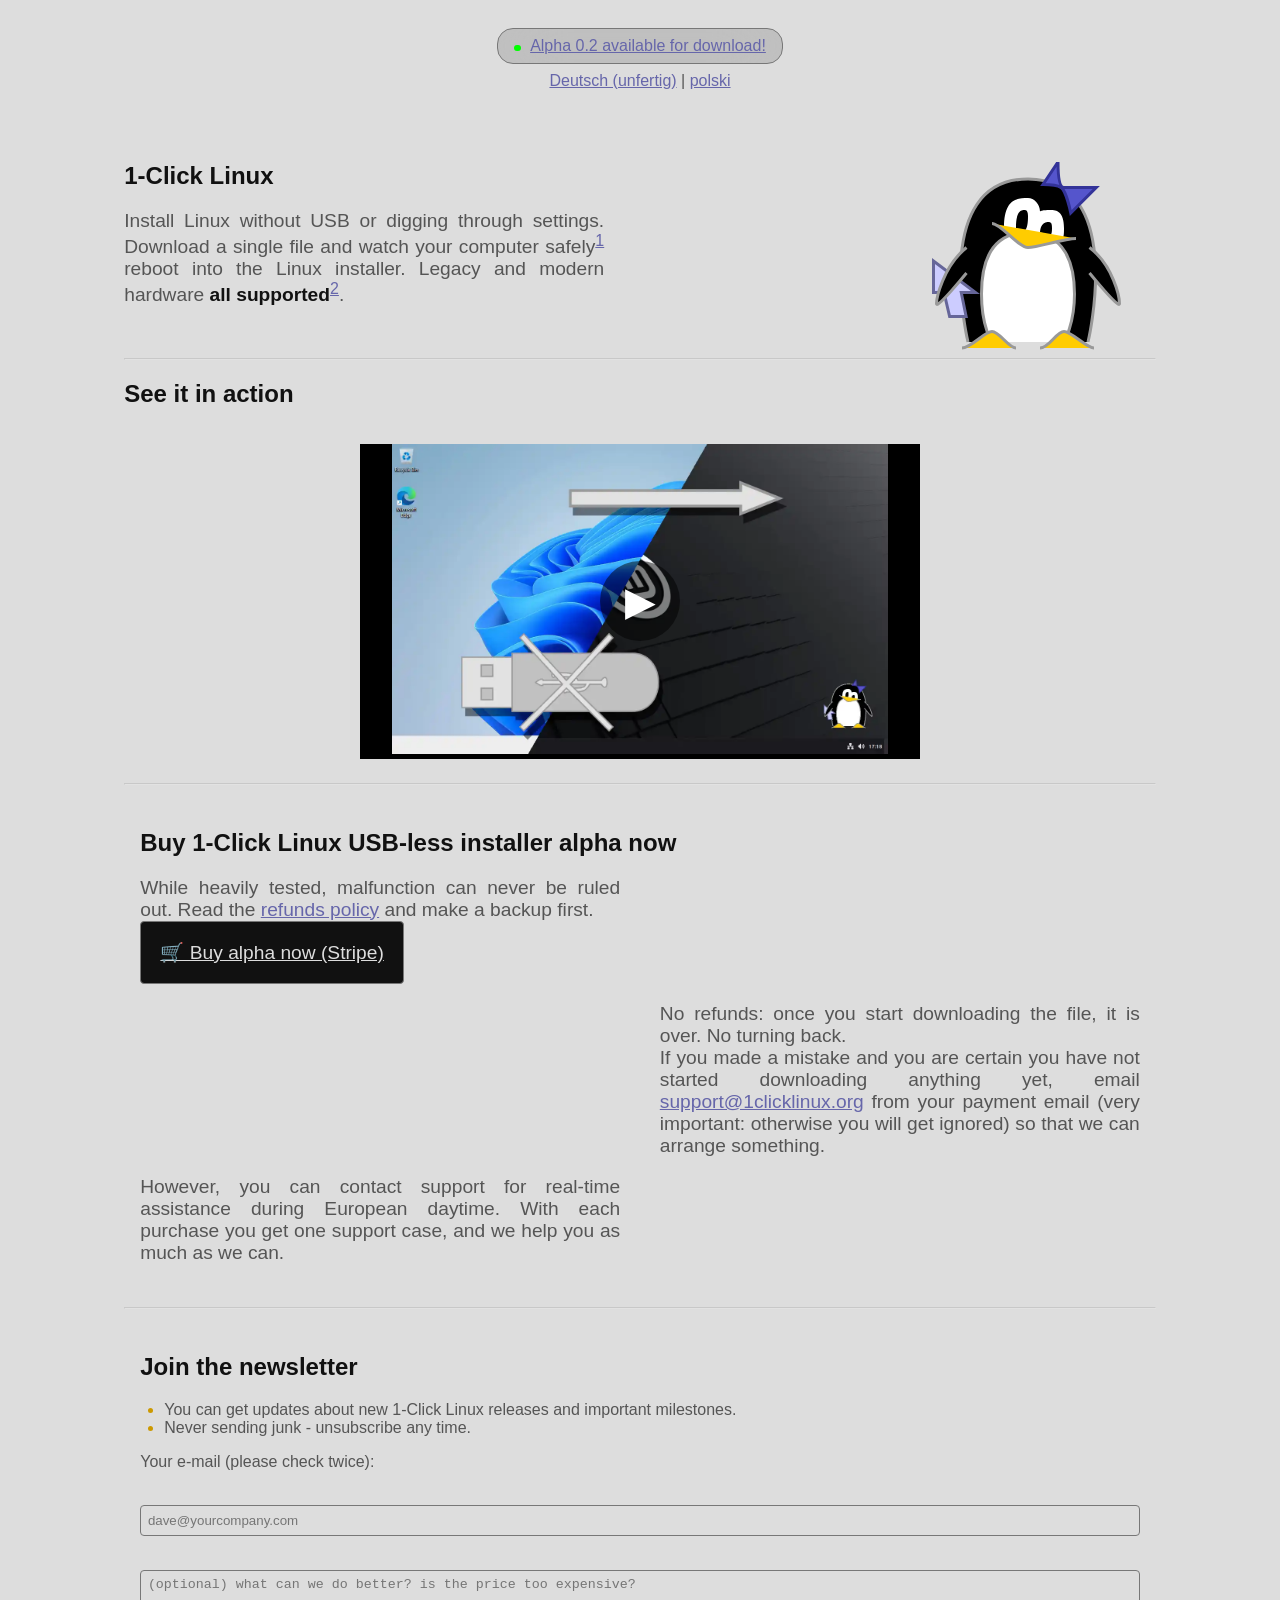
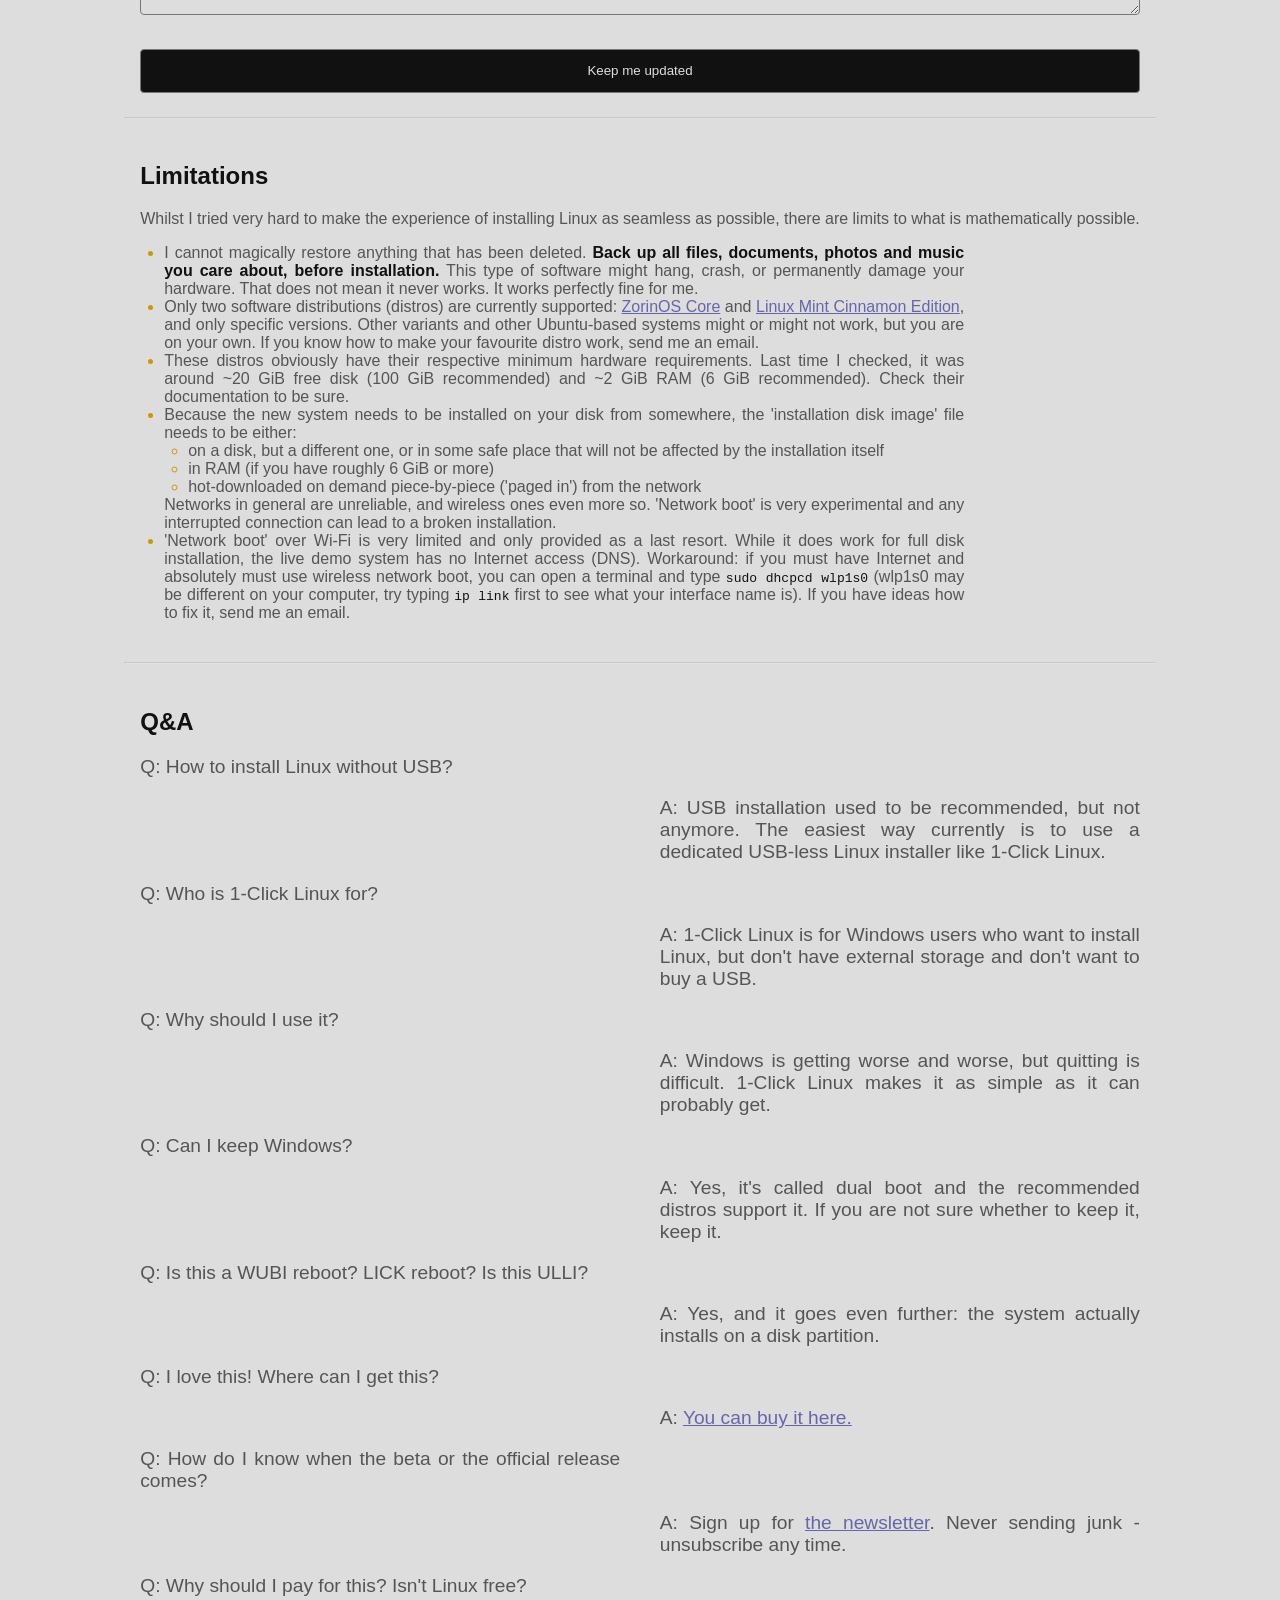
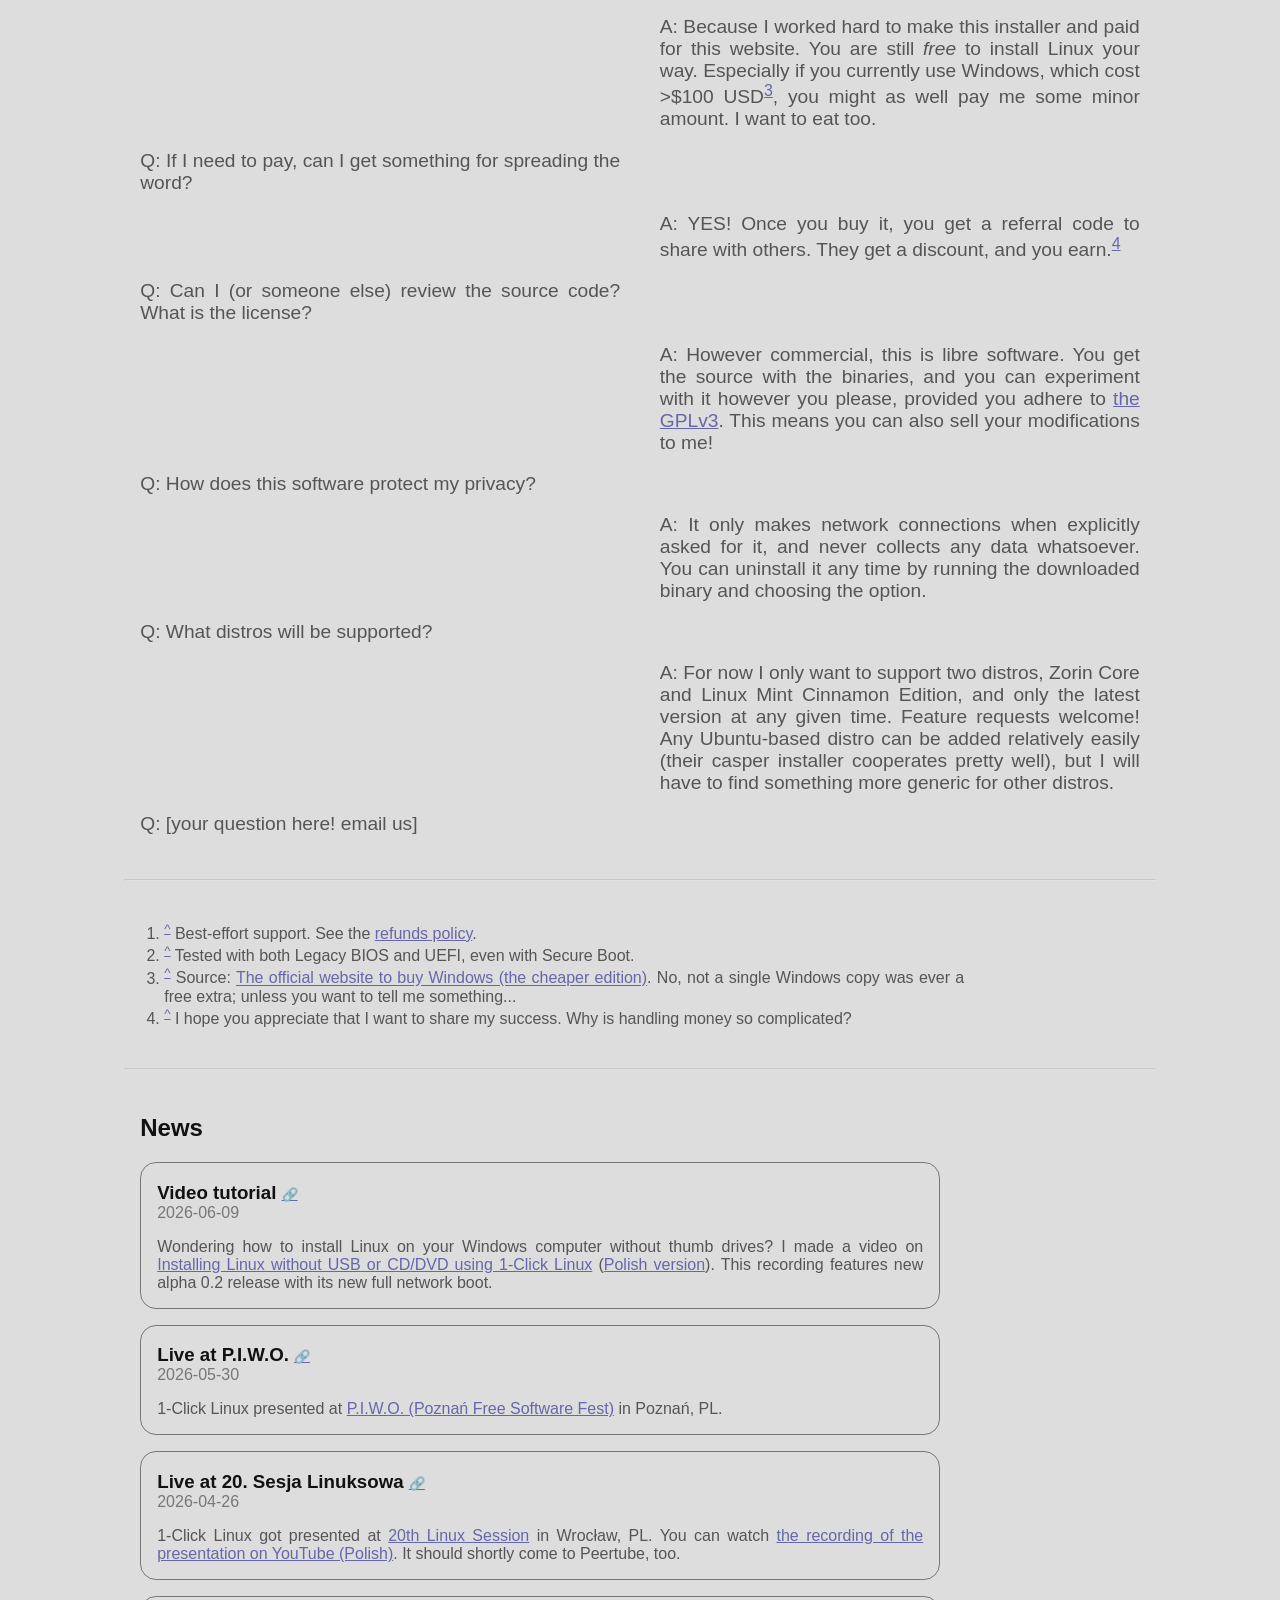
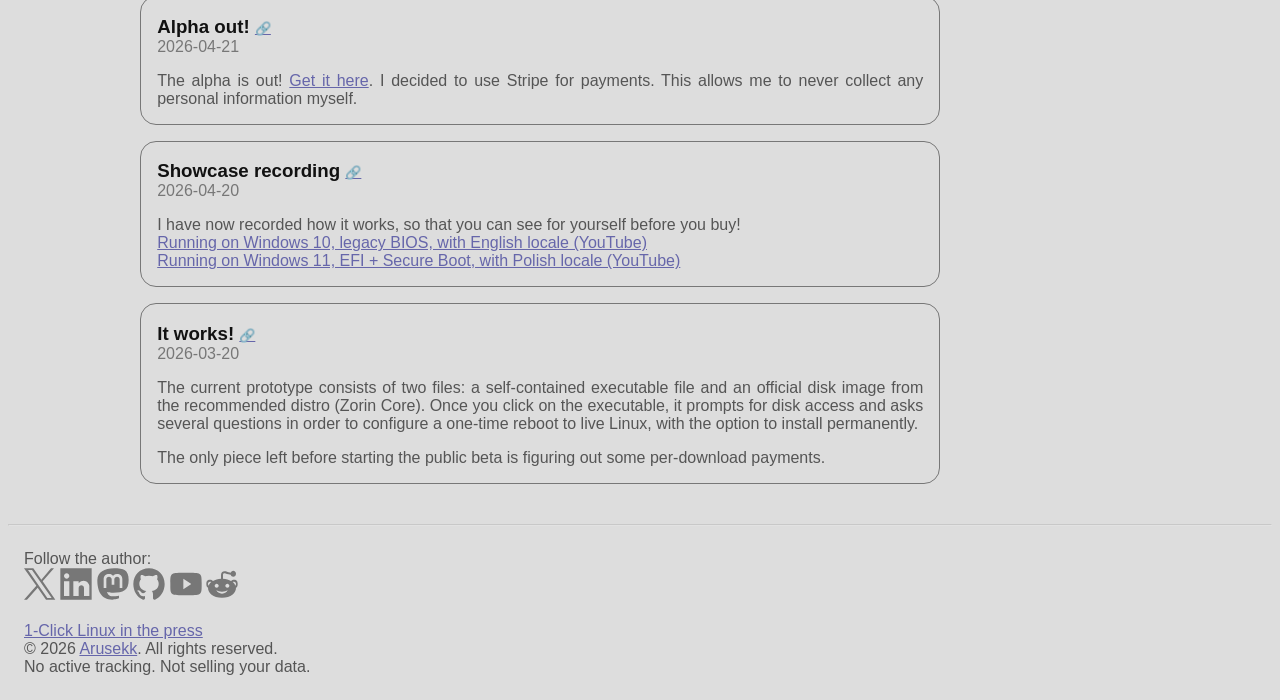
==== index.html @ 0cc65735 "New promo vid" ====
<!DOCTYPE html>
<html lang="en">
<head>
<meta charset="UTF-8">
<link rel="stylesheet" href="style.css">
<link rel="icon" href="favicon.ico">
<link rel="canonical" href="https://www.1clicklinux.org/">
<link rel="alternate" hreflang="en" href="https://www.1clicklinux.org/">
<link rel="alternate" hreflang="pl" href="https://www.1clicklinux.org/pl/">
<link rel="alternate" hreflang="de" href="https://www.1clicklinux.org/de/">
<title>1-Click Linux - install Linux without USB</title>
<meta name="viewport" content="width=device-width, initial-scale=1">
<meta name="robots" content="index, follow">
<meta name="author" content="Arusekk">
<meta name="description" content="The easiest USB-less Linux installer for Windows users. Install Linux without USB or mashing F2: download a single file, no firmware settings. See for yourself!">
</head>
<body>

<header>
<p><a href="de">Deutsch (unfertig)</a> | <a href="pl">polski</a></p>

<a href="#buy">Alpha 0.2 available for download!</a>
</header>

<main>
<section>
<picture>
  <source srcset="img/1clinux.svg" type="image/svg+xml" />
  <img src="img/1clinux.gif" alt="Penguin holding mouse cursor">
</picture>
<h1>1-Click Linux</h1>

<p>
Install Linux without USB or digging through settings.
Download a single file and watch your computer safely<sup><a href="#fn-1" name="ref-1">1</a></sup> reboot into the Linux installer.
Legacy and modern hardware <strong>all supported</strong><sup><a href="#fn-2" name="ref-2">2</a></sup>.
</section>

<hr>
<a name="tutorial" id="tutorial"></a>
<a name="demo" id="demo"></a>
<h2>See it in action</h2>
<section class="vid">
<details>
  <summary title="Play video: Install Linux Mint without USB (easiest!)">
    <picture>
      <source srcset="img/tut.webp" type="image/webp" />
      <img src="img/tut.gif" title="Install Linux Mint without USB (easiest!)" alt="Install Linux Mint without USB (easiest!)">
    </picture>
  </summary>
  <iframe width="560" height="315" src="https://www.youtube.com/embed/Cx_zQh4VGwU?autoplay=1" title="Install Linux Mint without USB (easiest!)" frameborder="0" allow="accelerometer; autoplay; clipboard-write; encrypted-media; gyroscope; picture-in-picture; web-share" autoplay referrerpolicy="strict-origin-when-cross-origin" allowfullscreen loading="lazy"></iframe>
</details>
</section>

<hr>
<section>
<a name="buy" id="buy"></a>
<h2>Buy 1-Click Linux USB-less installer alpha now</h2>
<p>
While heavily tested, malfunction can never be ruled out.
Read the <a href="#no-refunds">refunds policy</a> and make a backup first.
<br>
<a href="https://buy.stripe.com/bJedR89qg79GdzW1Icbsc05">🛒 Buy alpha now (Stripe)</a>

<p><a name="no-refunds" id="no-refunds"></a>
No refunds: once you start downloading the file, it is over. No turning back.
<br>
If you made a mistake and you are certain you have not started downloading anything yet,
email <a href="mailto:support@1clicklinux.org">support@1clicklinux.org</a> from your payment email
(very important: otherwise you will get ignored) so that we can arrange something.

<p>
However, you can contact support for real-time assistance during European daytime.
With each purchase you get one support case, and we help you as much as we can.
</section>

<hr>
<section>
<a name="newsletter" id="newsletter"></a>
<h2>Join the newsletter</h2>
<ul>
<li>
You can get updates about new 1-Click Linux releases and important milestones.
<li>
Never sending junk - unsubscribe any time.
</ul>

<form method="POST" action="https://prod.1clicklinux.org/signup">
<label for="email">Your e-mail (please check twice):</label><br>
<input type="email" name="email" id="email" placeholder="dave@yourcompany.com" required><br>
<textarea name="comment" placeholder="(optional) what can we do better? is the price too expensive?"></textarea><br>
<input type="submit" value="Keep me updated">
</form>
</section>

<hr>
<section>
<a name="limitations" id="limitations"></a>
<h2>Limitations</h2>

Whilst I tried very hard to make the experience of installing Linux as seamless as possible,
there are limits to what is mathematically possible.

<ul>
<li>
I cannot magically restore anything that has been deleted.
<strong>Back up all files, documents, photos and music you care about,
before installation.</strong>
This type of software might hang, crash, or permanently damage your hardware.
That does not mean it never works.
It works perfectly fine for me.
<li>
Only two software distributions (distros) are currently supported:
<a href="https://zorin.com/os/">ZorinOS Core</a>
and
<a href="https://linuxmint.com">Linux Mint Cinnamon Edition</a>,
and only specific versions.
Other variants and other Ubuntu-based systems might or might not work,
but you are on your own.
If you know how to make your favourite distro work, send me an email.
<li>
These distros obviously have their respective minimum hardware requirements.
Last time I checked, it was around ~20 GiB free disk (100 GiB recommended) and ~2 GiB RAM (6 GiB recommended).
Check their documentation to be sure.
<li>
Because the new system needs to be installed on your disk from somewhere,
the 'installation disk image' file needs to be either:
<ul>
<li>on a disk, but a different one, or in some safe place that will not be affected by the installation itself
<li>in RAM (if you have roughly 6 GiB or more)
<li>hot-downloaded on demand piece-by-piece ('paged in') from the network
</ul>
Networks in general are unreliable, and wireless ones even more so.
'Network boot' is very experimental and any interrupted connection can lead to a broken installation.
<li>
'Network boot' over Wi-Fi is very limited and only provided as a last resort.
While it does work for full disk installation, the live demo system has no Internet access (DNS).
Workaround: if you must have Internet and absolutely must use wireless network boot,
you can open a terminal and type <code>sudo dhcpcd wlp1s0</code>
(wlp1s0 may be different on your computer,
try typing <code>ip link</code> first to see what your interface name is).
If you have ideas how to fix it, send me an email.
</ul>
</section>

<hr>
<section>
<a name="q-a" id="q-a"></a>
<h2>Q&amp;A</h2>
<p>Q: How to install Linux without USB?
<p>A: USB installation used to be recommended, but not anymore.
The easiest way currently is to use a dedicated USB-less Linux installer like 1-Click Linux.

<p>Q: Who is 1-Click Linux for?
<p>A: 1-Click Linux is for Windows users who want to install Linux,
but don't have external storage and don't want to buy a USB.

<p>Q: Why should I use it?
<p>A: Windows is getting worse and worse, but quitting is difficult.
1-Click Linux makes it as simple as it can probably get.

<p>Q: Can I keep Windows?
<p>A: Yes, it's called dual boot and the recommended distros support it.
If you are not sure whether to keep it, keep it.

<p>Q: Is this a WUBI reboot? LICK reboot? Is this ULLI?
<p>A: Yes, and it goes even further: the system actually installs on a disk partition.

<p>Q: I love this! Where can I get this?
<p>A: <a href="#buy">You can buy it here.</a>

<p>Q: How do I know when the beta or the official release comes?
<p>A: Sign up for <a href="#newsletter">the newsletter</a>. Never sending junk - unsubscribe any time.

<p>Q: Why should I pay for this? Isn't Linux free?
<p>A: Because I worked hard to make this installer and paid for this website.
You are still <i>free</i> to install Linux your way.
Especially if you currently use Windows, which cost &gt;$100 USD<sup><a href="#fn-3" name="ref-3" id="ref-3">3</a></sup>,
you might as well pay me some minor amount.
I want to eat too.

<p>Q: If I need to pay, can I get something for spreading the word?
<p>A: YES! Once you buy it, you get a referral code to share with others. They get a discount, and you earn.<sup><a href="#fn-4" name="ref-4" id="ref-4">4</a></sup>

<p>Q: Can I (or someone else) review the source code? What is the license?
<p>A: However commercial, this is libre software.
You get the source with the binaries,
and you can experiment with it however you please,
provided you adhere to <a href="https://www.gnu.org/licenses/gpl-3.0.en.html">the GPLv3</a>.
This means you can also sell your modifications to me!

<p>Q: How does this software protect my privacy?
<p>A: It only makes network connections when explicitly asked for it, and never collects any data whatsoever.
You can uninstall it any time by running the downloaded binary and choosing the option.

<p>Q: What distros will be supported?
<p>A: For now I only want to support two distros, Zorin Core and Linux Mint Cinnamon Edition,
and only the latest version at any given time.
Feature requests welcome!

Any Ubuntu-based distro can be added relatively easily
(their casper installer cooperates pretty well),
but I will have to find something more generic for other distros.

<p>Q: [your question here! email us]
</section>

<hr>
<section>
<ol>
<li><sup><a name="fn-1" id="fn-1" href="#ref-1">^</a></sup>
Best-effort support. See the <a href="#no-refunds">refunds policy</a>.
<li><sup><a name="fn-2" id="fn-2" href="#ref-2">^</a></sup>
Tested with both Legacy BIOS and UEFI, even with Secure Boot.
<li><sup><a name="fn-3" id="fn-3" href="#ref-3">^</a></sup>
Source: <a href="https://www.microsoft.com/d/windows-11-home/dg7gmgf0krt0">The official website to buy Windows (the cheaper edition)</a>.
No, not a single Windows copy was ever a free extra; unless you want to tell me something...
<li><sup><a name="fn-4" id="fn-4" href="#ref-4">^</a></sup>
I hope you appreciate that I want to share my success.
Why is handling money so complicated?
</ol>
</section>

<hr>
<section>
<a name="news" id="news"></a>
<h2>News</h2>
<article id="2026-06-09-video-tutorial">
<h3>Video tutorial <a href="#2026-06-09-video-tutorial">🔗</a></h3>
<date>2026-06-09</date>

<p>Wondering how to install Linux on your Windows computer without thumb drives? I made a video on
<a href="https://youtu.be/L49P9DwIpH0">Installing Linux without USB or CD/DVD using 1-Click Linux</a>
(<a href="https://youtu.be/UFAoI9u6lB0">Polish version</a>).

This recording features new alpha 0.2 release with its new full network boot.
</article>

<article id="2026-05-30-live-at-piwo">
<h3>Live at P.I.W.O. <a href="#2026-05-30-live-at-piwo">🔗</a></h3>
<date>2026-05-30</date>

<p>1-Click Linux presented at <a href="https://piwo.sh">P.I.W.O. (Poznań Free Software Fest)</a> in Poznań, PL.
</article>

<article id="2026-04-26-live-at-20-sesja-linuksowa">
<h3>Live at 20. Sesja Linuksowa <a href="#2026-04-26-live-at-20-sesja-linuksowa">🔗</a></h3>
<date>2026-04-26</date>

<p>1-Click Linux got presented at <a href="https://20.sesja.linuksowa.pl">20th Linux Session</a> in Wrocław, PL.
You can watch <a href="https://www.youtube.com/live/lDaakEt-oF4?t=29630">the recording of the presentation on YouTube (Polish)</a>.
It should shortly come to Peertube, too.
</article>

<article id="2026-04-21-alpha-out">
<h3>Alpha out! <a href="#2026-04-21-alpha-out">🔗</a></h3>
<date>2026-04-21</date>

<p>The alpha is out! <a href="#buy">Get it here</a>. I decided to use Stripe for payments. This allows me to never collect any personal information myself.
</article>

<article id="2026-04-20-showcase-recording">
<h3>Showcase recording <a href="#2026-04-20-showcase-recording">🔗</a></h3>
<date>2026-04-20</date>

<p>
I have now recorded how it works, so that you can see for yourself before you buy!<br>
<a href="https://youtu.be/A5rL5qumn8M">Running on Windows 10, legacy BIOS, with English locale (YouTube)</a><br>
<a href="https://youtu.be/0BjQY4gDTzU">Running on Windows 11, EFI + Secure Boot, with Polish locale (YouTube)</a>
</article>

<article id="2026-03-20-it-works">
<h3>It works! <a href="#2026-03-20-it-works">🔗</a></h3>
<date>2026-03-20</date>

<p>The current prototype consists of two files:
a self-contained executable file and an official disk image from the recommended distro (Zorin Core).
Once you click on the executable, it prompts for disk access and asks several questions
in order to configure a one-time reboot to live Linux, with the option to install permanently.

<p>The only piece left before starting the public beta is figuring out some per-download payments.
</article>
</section>

</main>

<hr>
<footer>
Follow the author:
<nav aria-label="Social media links">
  <a href="https://x.com/arusekk_pl" rel="me noopener"><img src="img/social.svg" alt="Twitter / X" title="Twitter / X"></a>
  <a href="https://linkedin.com/in/arusekk" rel="me noopener"><img src="img/social.svg" alt="LinkedIn" title="LinkedIn"></a>
  <a href="https://infosec.exchange/@Arusekk" rel="me noopener"><img src="img/social.svg" alt="Mastodon" title="Mastodon"></a>
  <a href="https://github.com/Arusekk" rel="me noopener"><img src="img/social.svg" alt="GitHub" title="GitHub"></a>
  <a href="https://youtube.com/@arusekk" rel="me noopener"><img src="img/social.svg" alt="YouTube" title="YouTube"></a>
  <a href="https://reddit.com/user/arusekk_pl" rel="me noopener"><img src="img/social.svg" alt="Reddit" title="Reddit"></a>
</nav>
<br>

<a href="press/">1-Click Linux in the press</a>
<br>

© 2026 <a href="https://blog.arusekk.pl">Arusekk</a>. All rights reserved.
<br>

No active tracking.
Not selling your data.
</footer>

</body>
</html>
---- style.css ----
* { box-sizing: border-box; }
:root {
	font-family: sans-serif;
	--bg: #ddd;
	--fg: #111;
	background: var(--bg);
	color: #555;
}
body {
	display: flex;
	flex-direction: column;
	place-items: center;
	justify-content: space-evenly;
}
h1, h2, h3, em, strong, code {
	color: var(--fg);
	font-style: normal;
}
picture:first-of-type {
	float: right;
	margin: 0 2rem;
}
a {
	color: #66a;
}
a:hover {
	text-decoration: none;
}
div {
	display: flex;
	gap: 1rem;
	justify-content: space-evenly;
	place-items: center;
}
div div {
	display: block;
}
div ul {
	border: 1px solid #777;
	border-radius: 1rem;
	padding: 1rem 3rem;
}
div p {
	margin: 1em;
}
li {
	max-width: 50rem;
	margin-left: -1rem;
	margin-right: 1rem;
	text-align: justify;
}
ul:first-of-type li::marker {
	color: #c90;
}
ul:nth-of-type(2) li::marker {
	color: #c90;
}
p {
	text-align: justify;
}

hr {
	width: 100%;
	opacity: .3;
	clear: both;
}
footer, section:not(:first-of-type) {
	padding: 1rem;
	width: 100%;
}
section.vid {
	display: flex;
	gap: 1rem;
	justify-content: space-evenly;
	place-items: center;
	padding: 1rem 0;
	max-width: 100vw;
}
	section.vid img {
		max-width: 100%;
		max-height: 315px;
	}
	section.vid details {
		max-width: 560px;
		background: black;
	}
	section.vid details iframe {
			max-width: 100vw;
		}
	section.vid details[open] summary {
		display: none;
	}
	section.vid summary {
		max-width: 560px;
		height: 315px;
		display: grid;
		place-items: center;
	}
	section.vid summary::before, section.vid summary * {
			grid-area: 1/1;
		}
	section.vid summary::before {
			content: "▶";
			color: white;
			width: 2em;
			height: 2em;
			line-height: 2em;
			text-align: center;
			background: rgba(0,0,0,.5);
			border-radius: 50%;
			font-size: 2.5rem;
			z-index: 20;
			display: block;
		}
section>p {
	font-size: 1.2em;
	max-width: 30rem;
}
section>p:nth-of-type(2n) {
	margin-left: auto;
}
strong, em {
	color: var(--fg);
}
div p {
	text-align: center;
}
form {
	display: flex;
	flex-direction: column;
	gap: .5rem;
}
input, textarea, button, fieldset, a[href^="https://buy."] {
	border: 1px solid #777;
	background: var(--bg);
	color: var(--fg);
	padding: 0.5em;
	border-radius: 0.25rem;
}
button:first-of-type, input[type="submit"], a[href^="https://buy."] {
	display: inline-block;
	background: var(--fg);
	color: var(--bg);
	padding: 1em;
}
input[id^="star"] {
	color: gold;
	opacity: 0;
}
	input[id^="star"]+label {
		color: gold;
		font-size: 0;
	}
	input[id^="star"]+label::before {
			content: "\2605";
			font-size: 2rem;
		}
	input[id^="start"]:checked + * ~ * {
		color: #777;
	}
article {
	border: 1px solid #777;
	border-radius: 1rem;
	margin: 1em 0;
	padding: 0 1em;
	max-width: 50rem;
}
	article h3 {
		margin-bottom: 0;
	}
	article date {
		display: block;
		color: #777;
	}
	article a[href^="#20"] {
		font-size: .7em;
	}
header {
	display: flex;
	flex-direction: column;
	align-items: center;
}
header>:first-child {
	margin-top: 4rem;
}
header>a {
	border-radius: 1rem;
	backdrop-filter: blur(2em);
	background: rgba(127,127,127,.3);
	padding: 0.5em 1em 0.5em 2em;
	position: sticky;
	bottom: calc(100vh - 4rem);
	border: 1px solid #777;
}
	header>a::before {
		border-radius: 50%;
		width: .4em;
		height: .4em;
		background: lime;
		position: absolute;
		left: 1em;
		top: 1em;
		display: block;
		content: " ";
	}
img[src$="social.svg"] {
	max-height: 2em;
	min-width: 2em;
	object-fit: cover;
}
	img[alt^="Twitter"] {
		object-position: 0 0;
	}
	img[alt^="LinkedIn"] {
		object-position: 0 20%;
	}
	img[alt^="Mastodon"] {
		object-position: 0 40%;
	}
	img[alt^="GitHub"] {
		object-position: 0 60%;
	}
	img[alt^="YouTube"] {
		object-position: 0 80%;
	}
	img[alt^="Reddit"] {
		object-position: 0 100%;
	}
@media(prefers-color-scheme: dark) {
	:root {
		--bg: #111;
		--fg: #eee;
		color: #ccc;
	}
}
@media(max-width: 35rem) {
	picture:first-of-type {
		float: none;
		display: block;
		text-align: center;
	}
}
@media(max-width: 50rem) {
	div {
		flex-direction: column;
	}
}
@media(max-width: 80rem) {
	section.vid {
		flex-direction: column;
	}
}
/* compat */
form>* {
	display: block;
	width: 100%;
}
sup {
	display: inline-block;
	position: relative;
	top: 0;
}
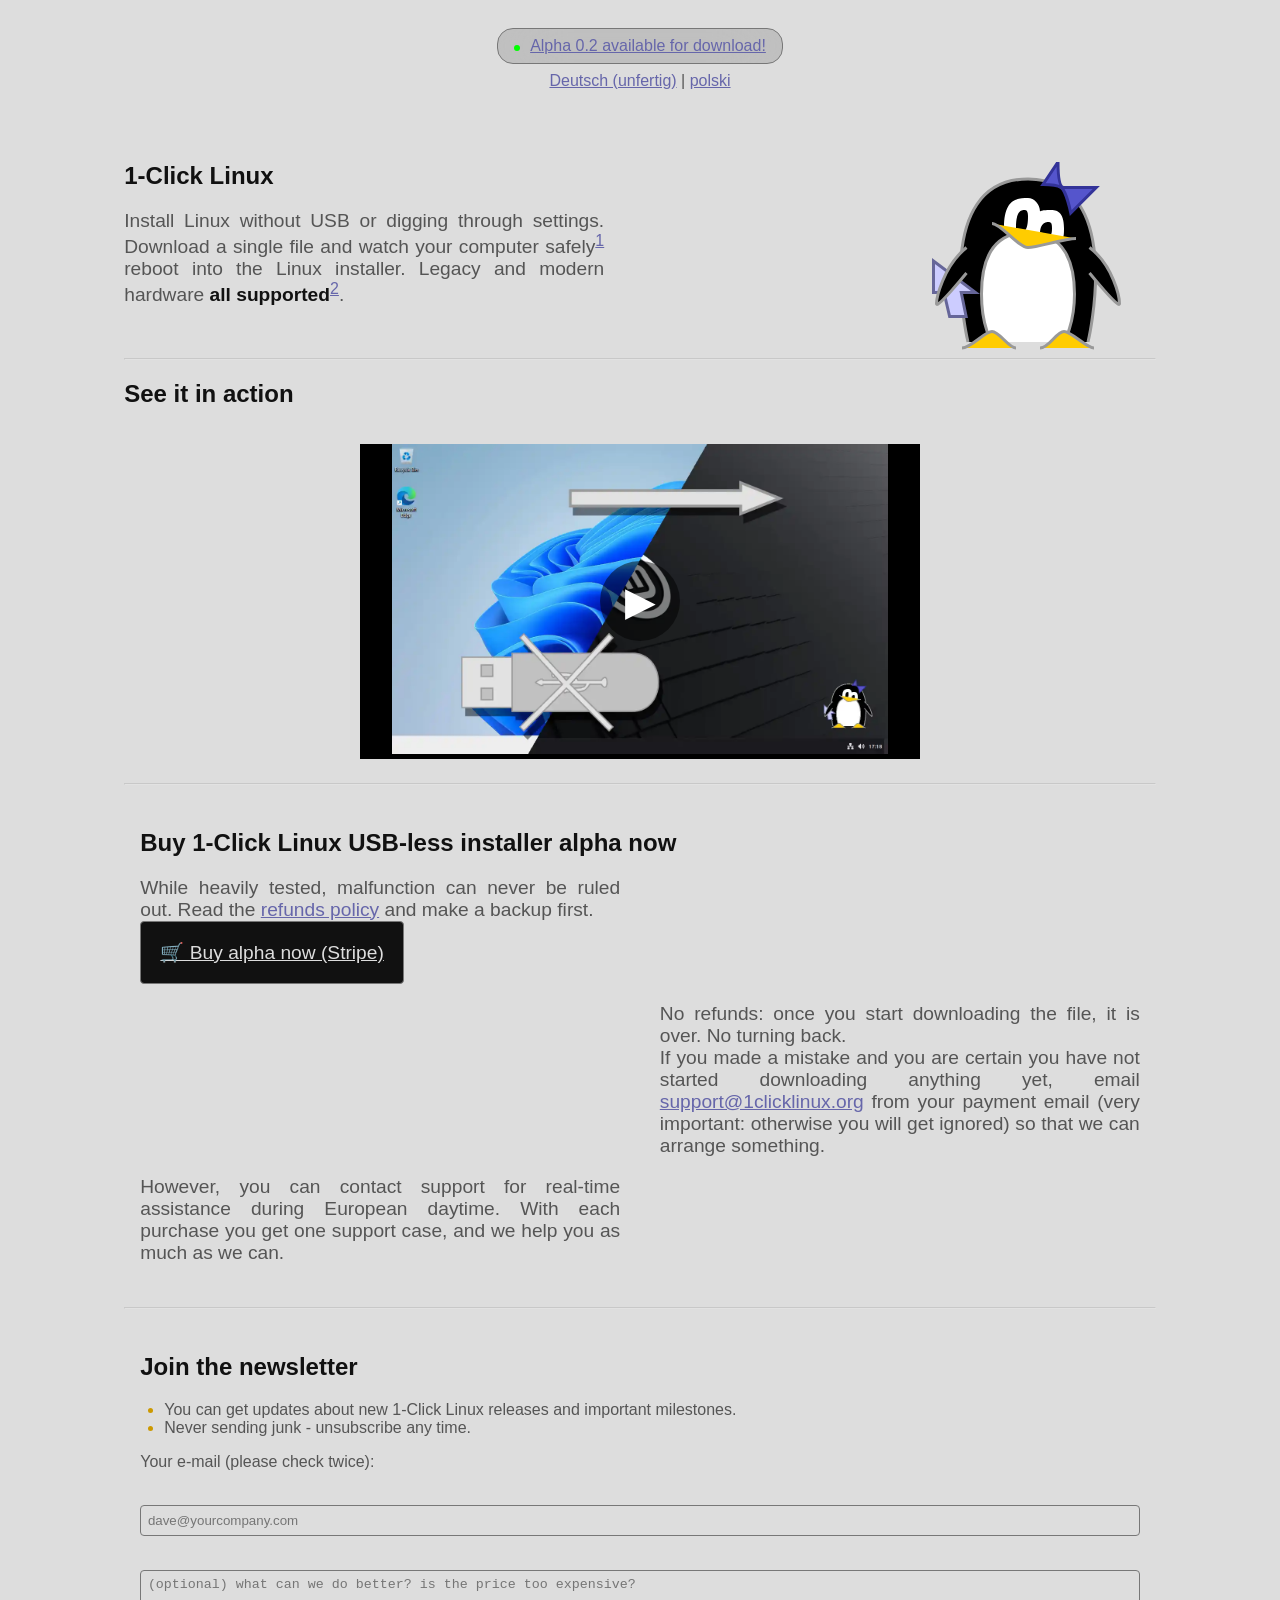
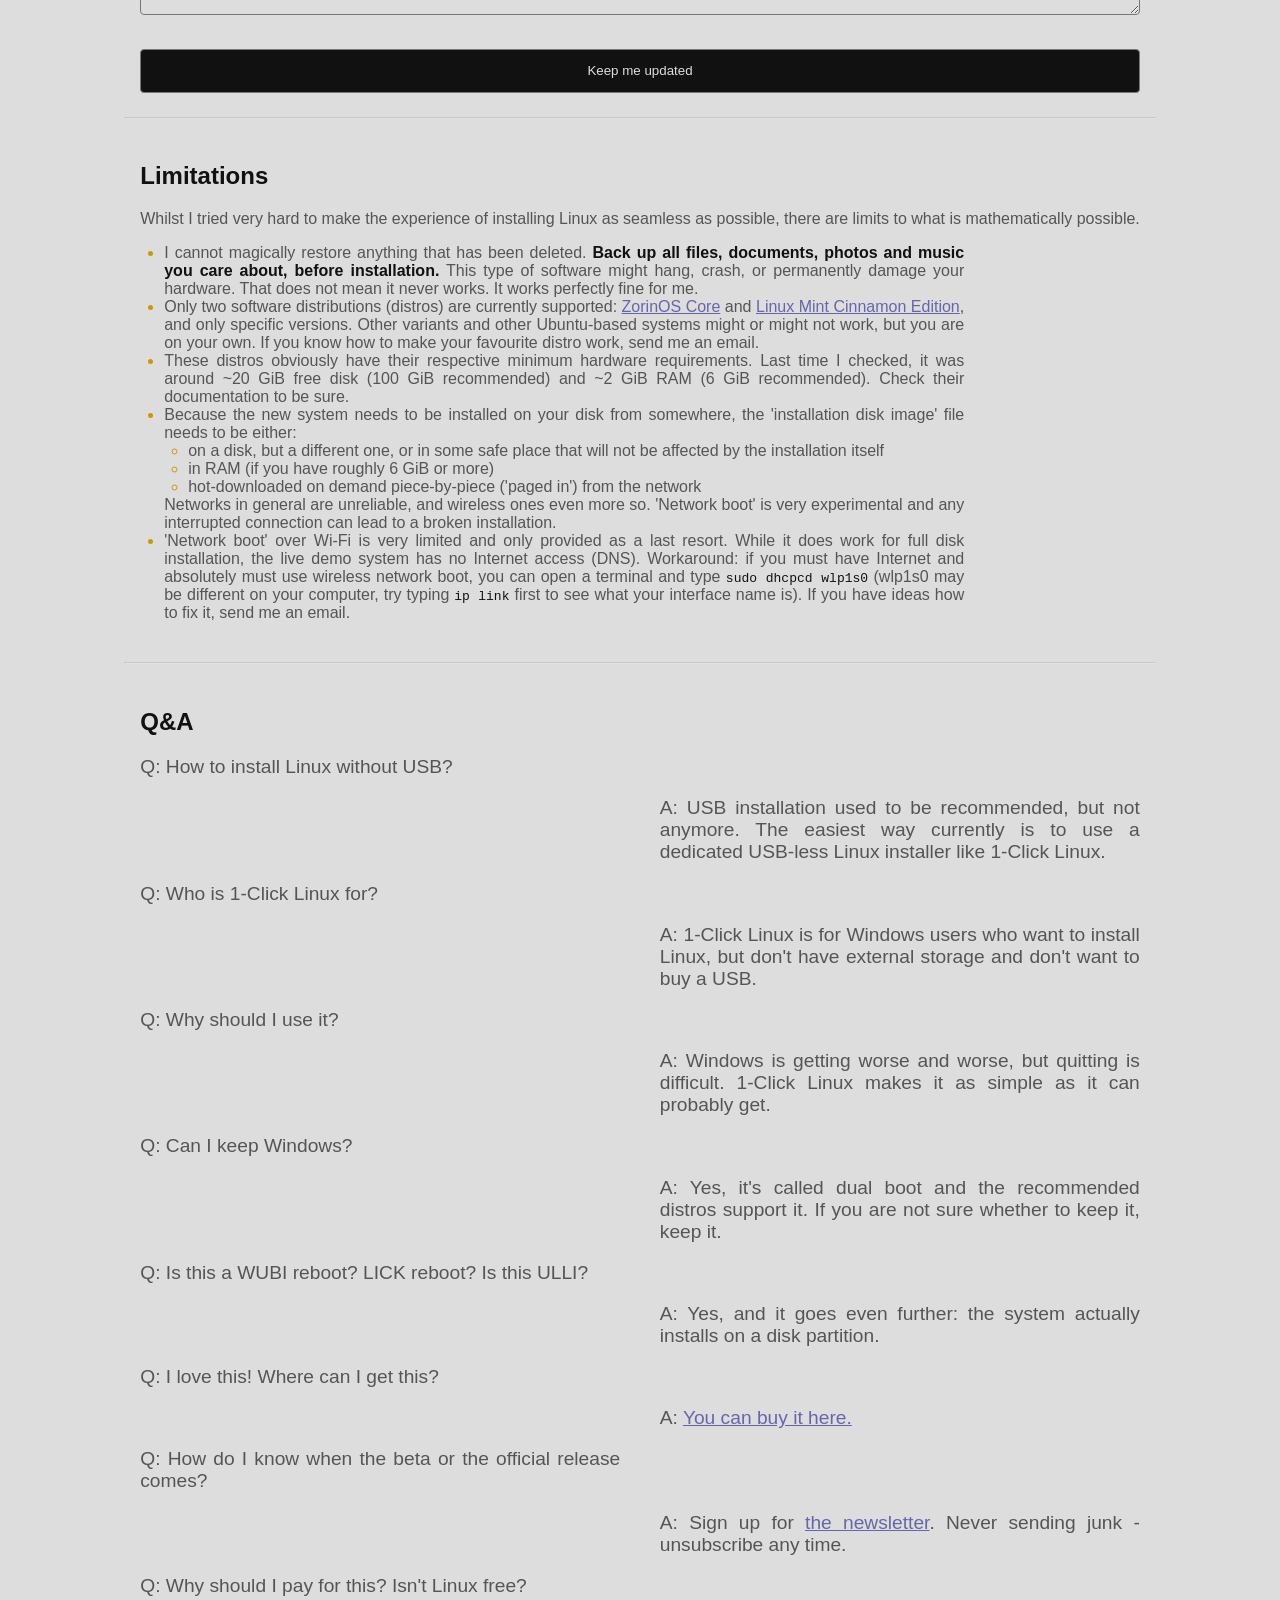
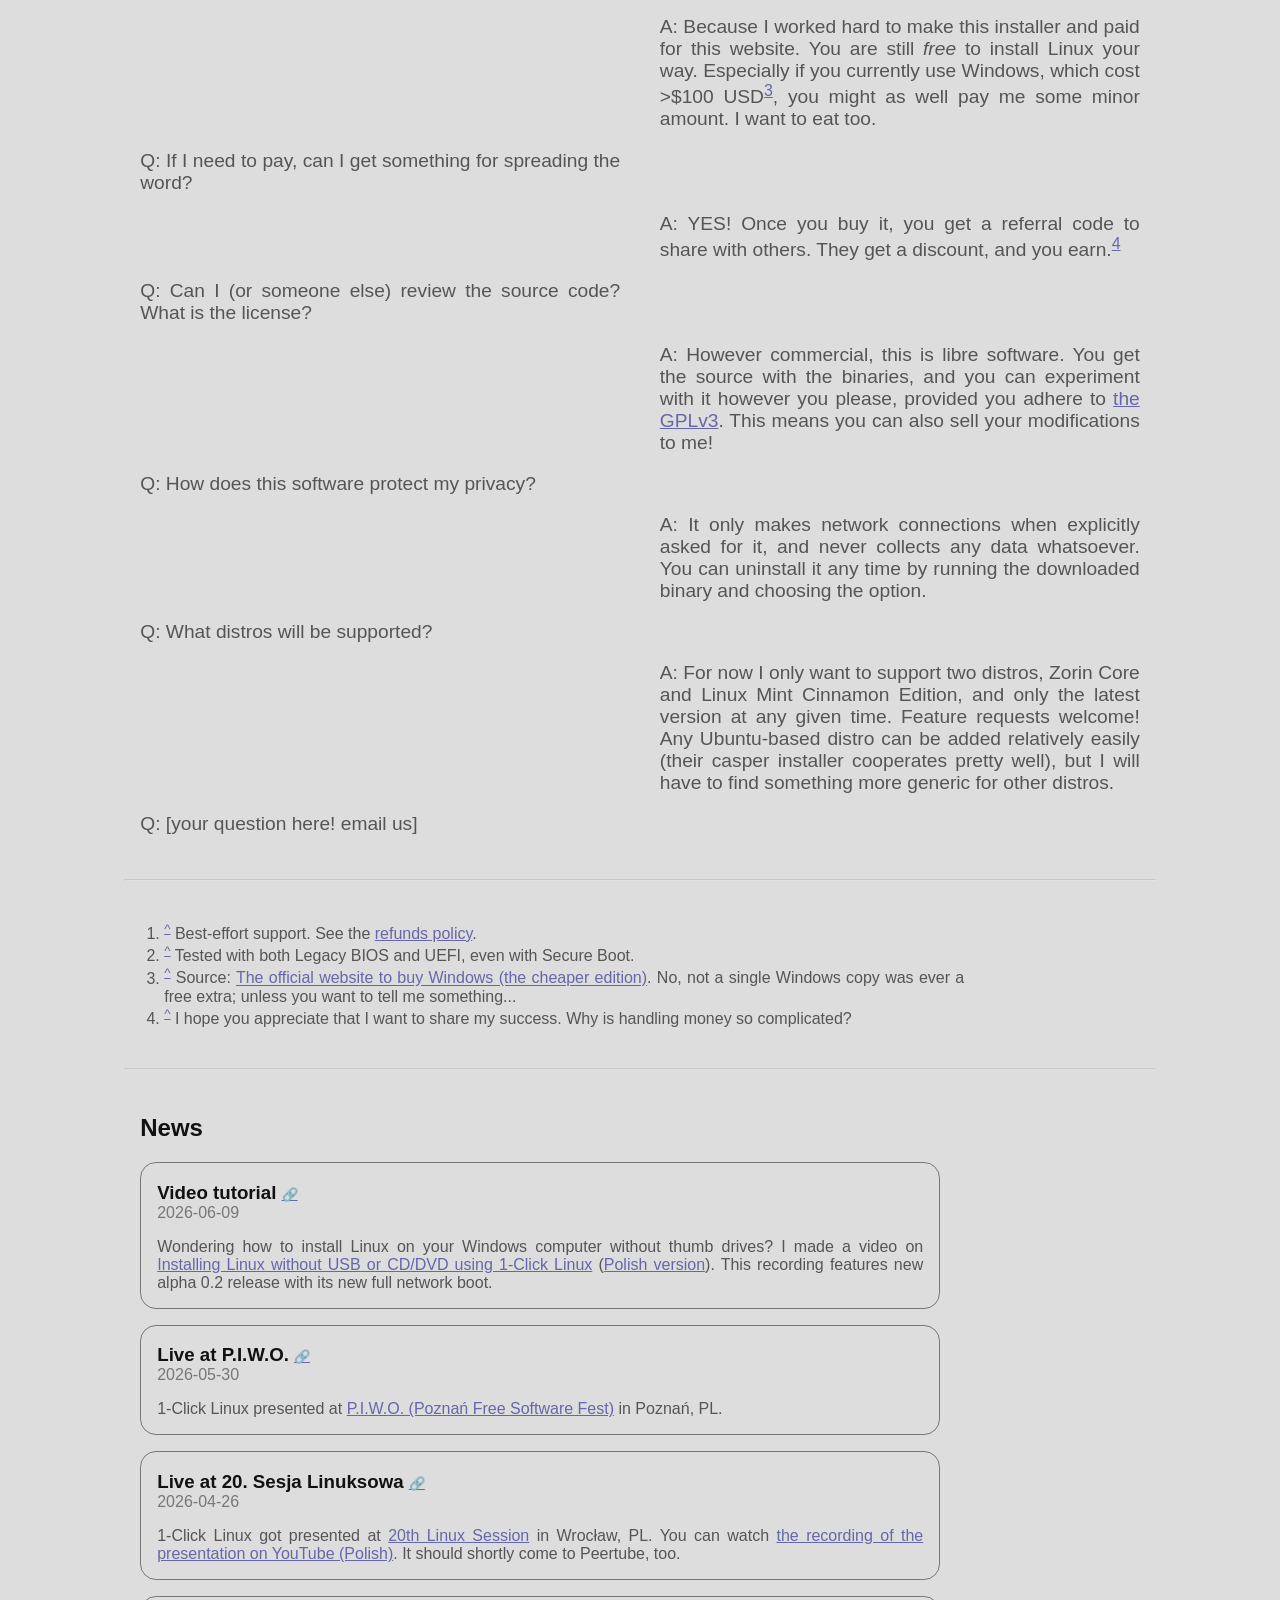
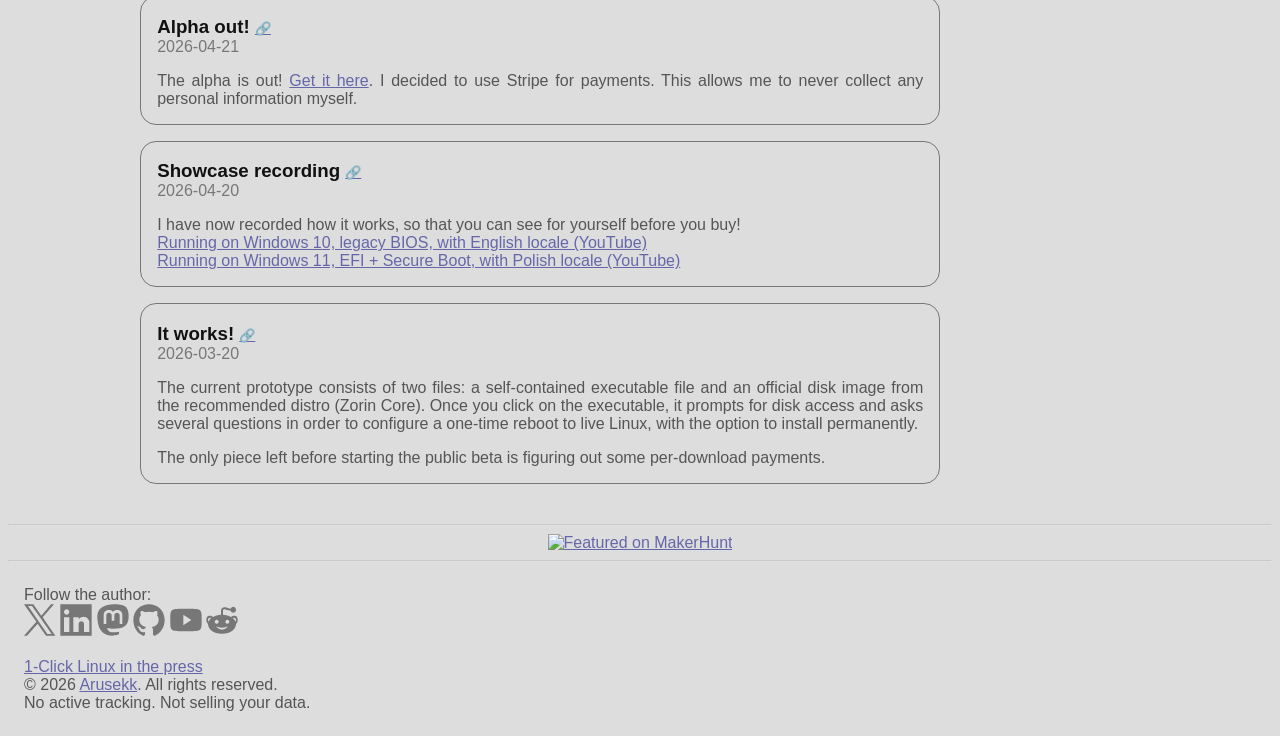
==== commit 1d2be9b5: "press: makerhunt" ====
--- a/index.html
+++ b/index.html
@@ -285,6 +285,11 @@
 </main>
 
 <hr>
+<a href="https://www.makerhunt.space/projects/1-click-linux?ref=featured-badge" title="1-Click Linux on MakerHunt" rel="nofollow">
+  <img src="https://www.makerhunt.space/badges/featured-on-dark.svg" alt="Featured on MakerHunt" width="240" height="48" />
+</a>
+
+<hr>
 <footer>
 Follow the author:
 <nav aria-label="Social media links">
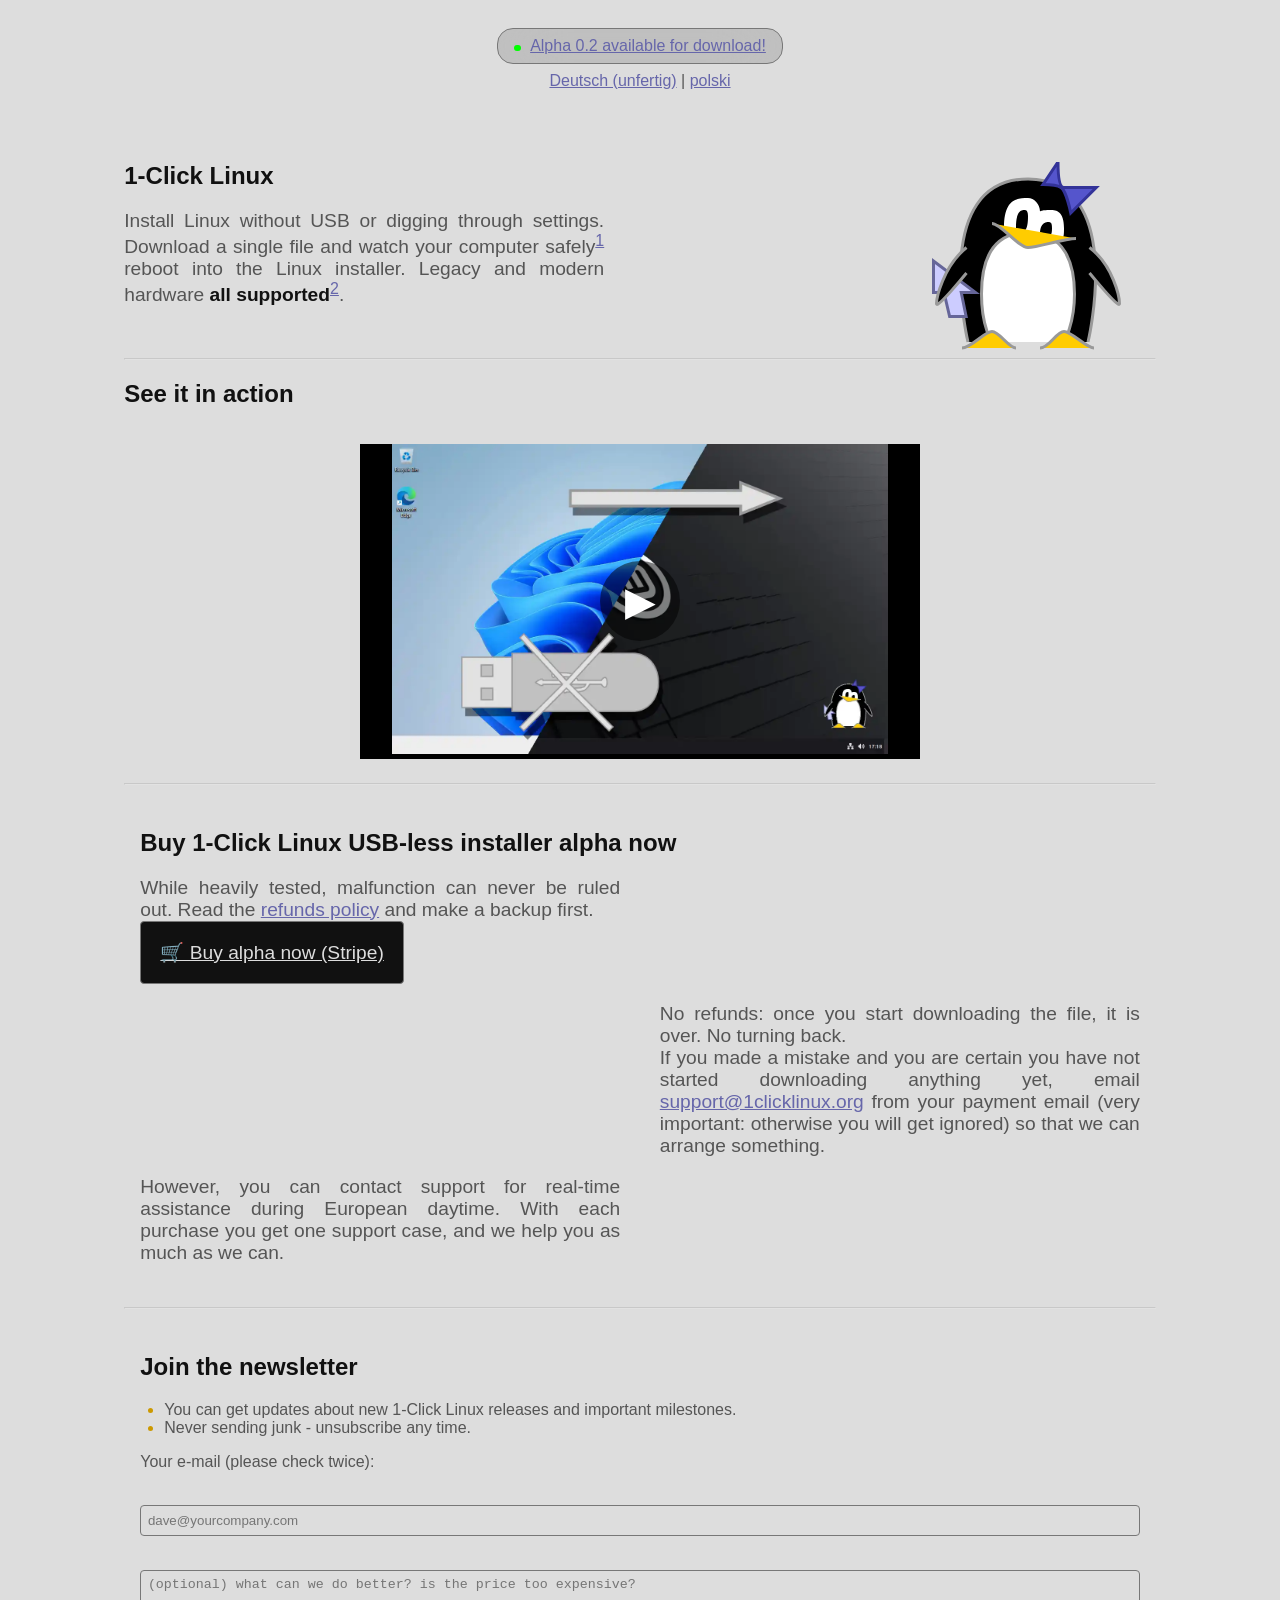
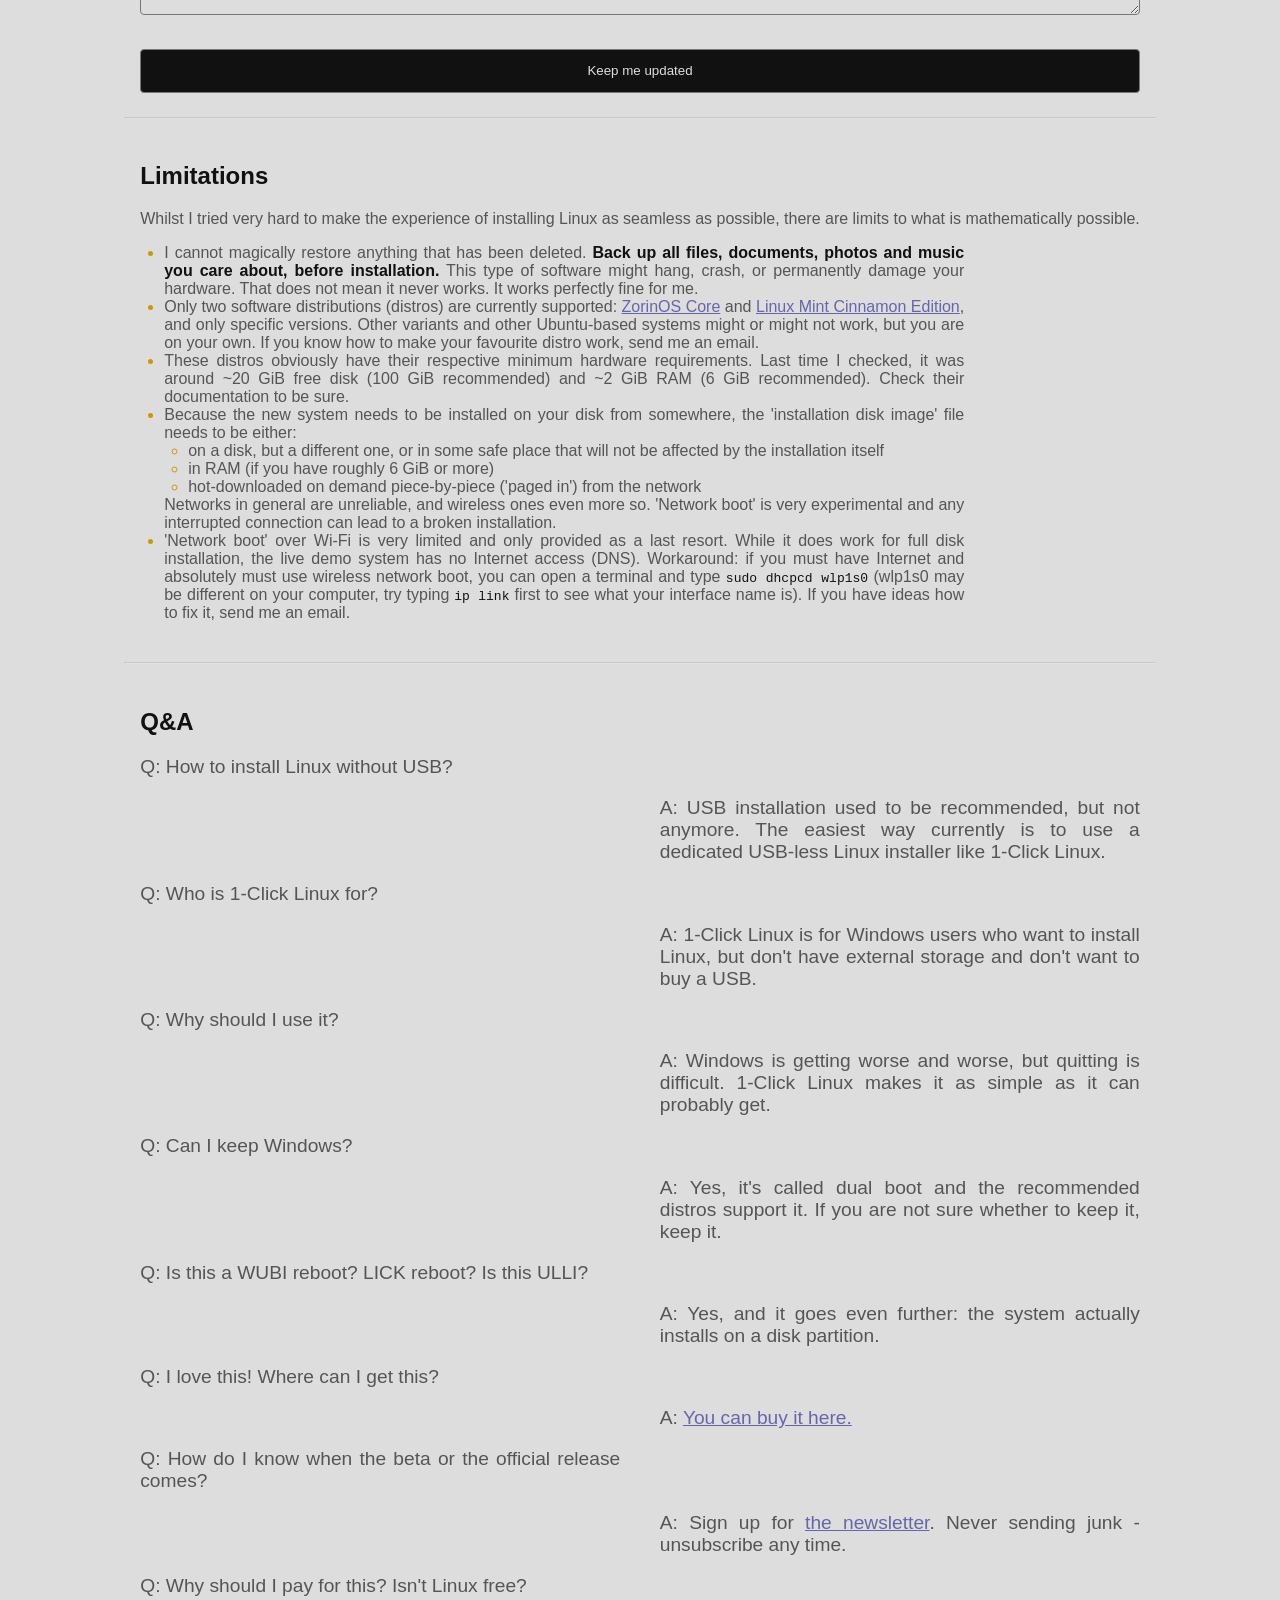
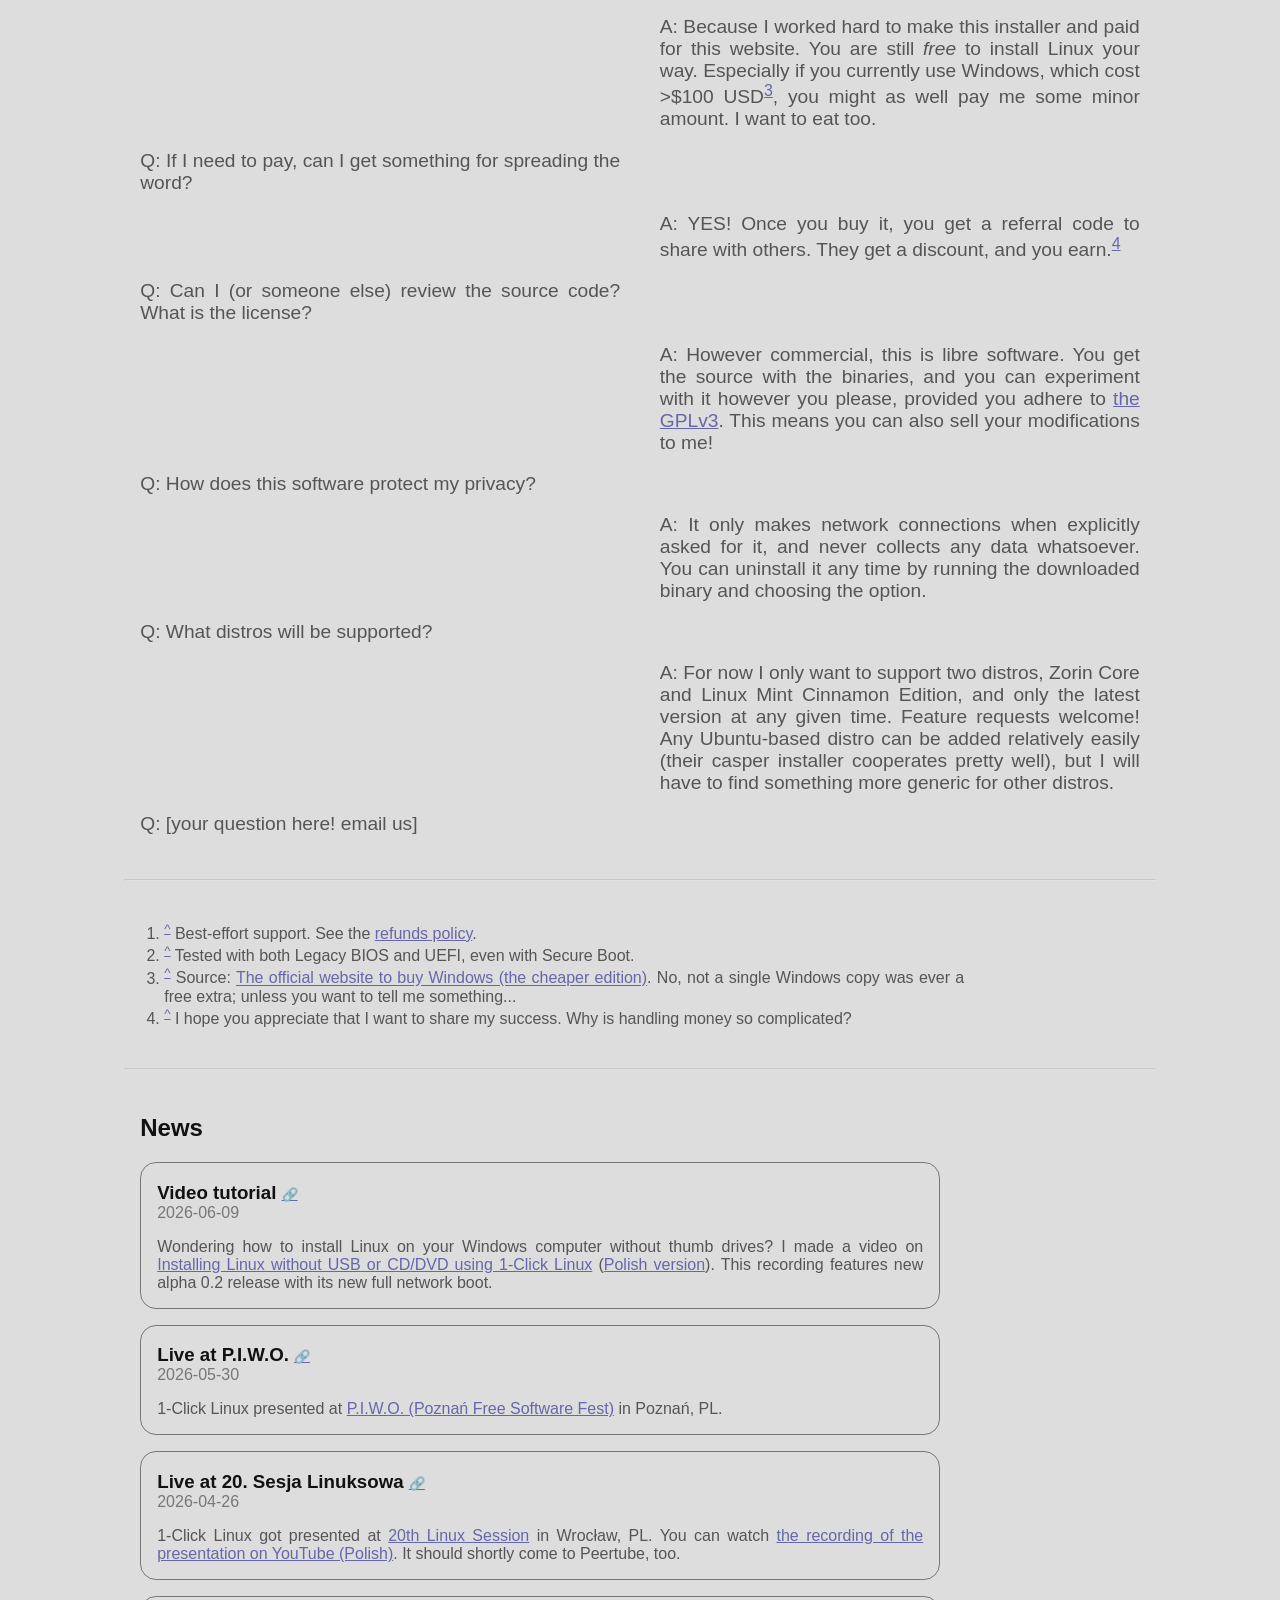
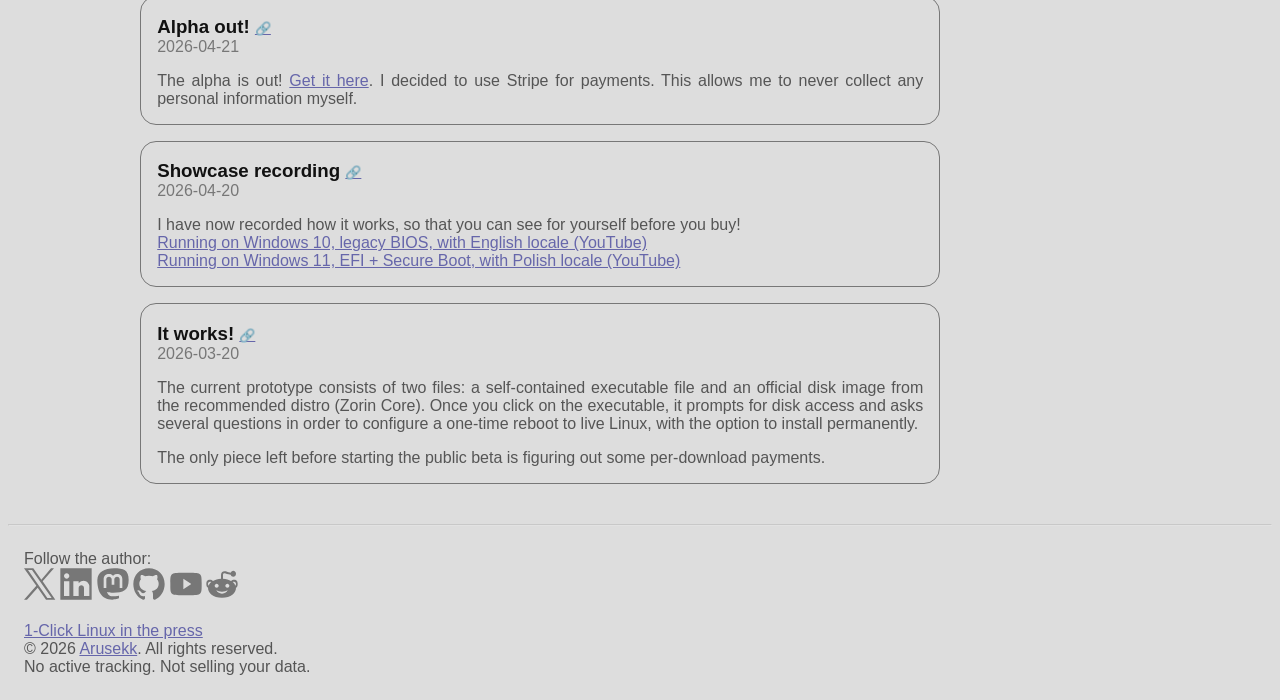
==== commit adc0c4d1: "press: makerhunt" ====
--- a/index.html
+++ b/index.html
@@ -285,11 +285,6 @@
 </main>
 
 <hr>
-<a href="https://www.makerhunt.space/projects/1-click-linux?ref=featured-badge" title="1-Click Linux on MakerHunt" rel="nofollow">
-  <img src="https://www.makerhunt.space/badges/featured-on-dark.svg" alt="Featured on MakerHunt" width="240" height="48" />
-</a>
-
-<hr>
 <footer>
 Follow the author:
 <nav aria-label="Social media links">
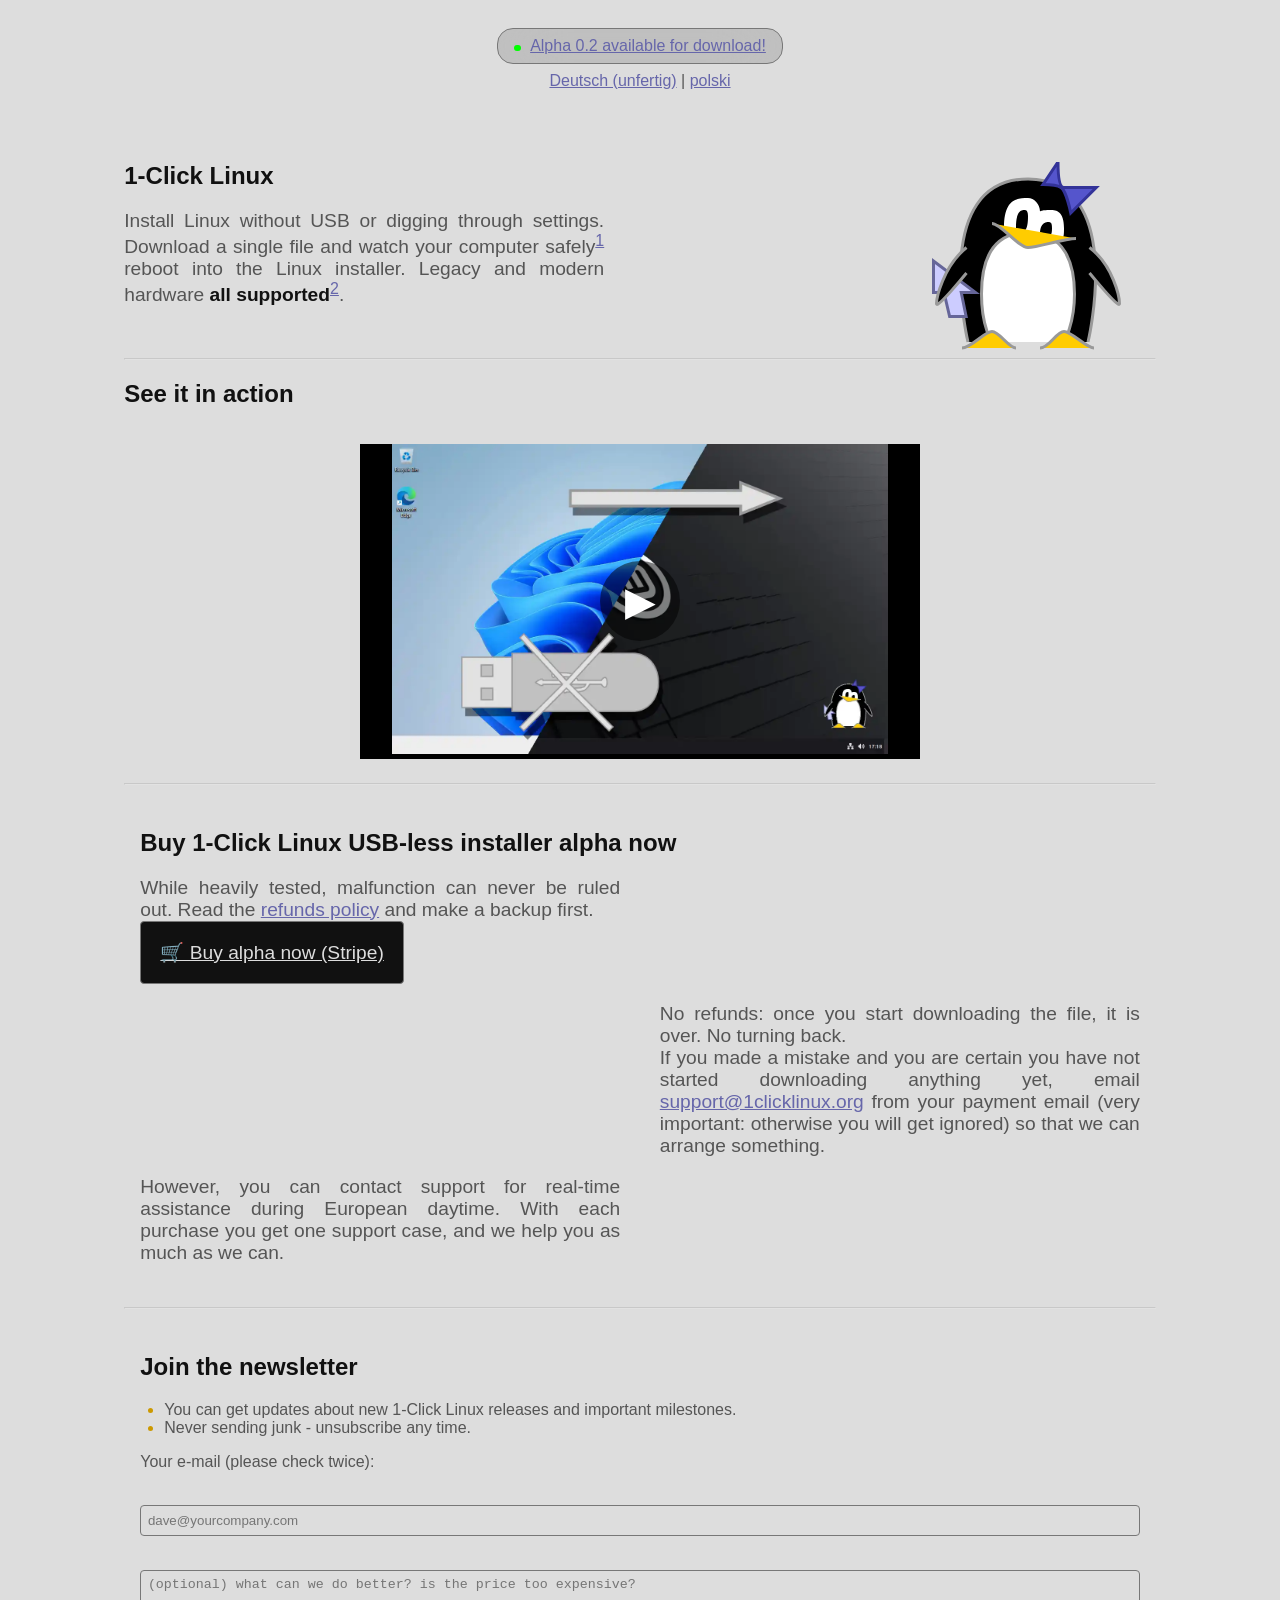
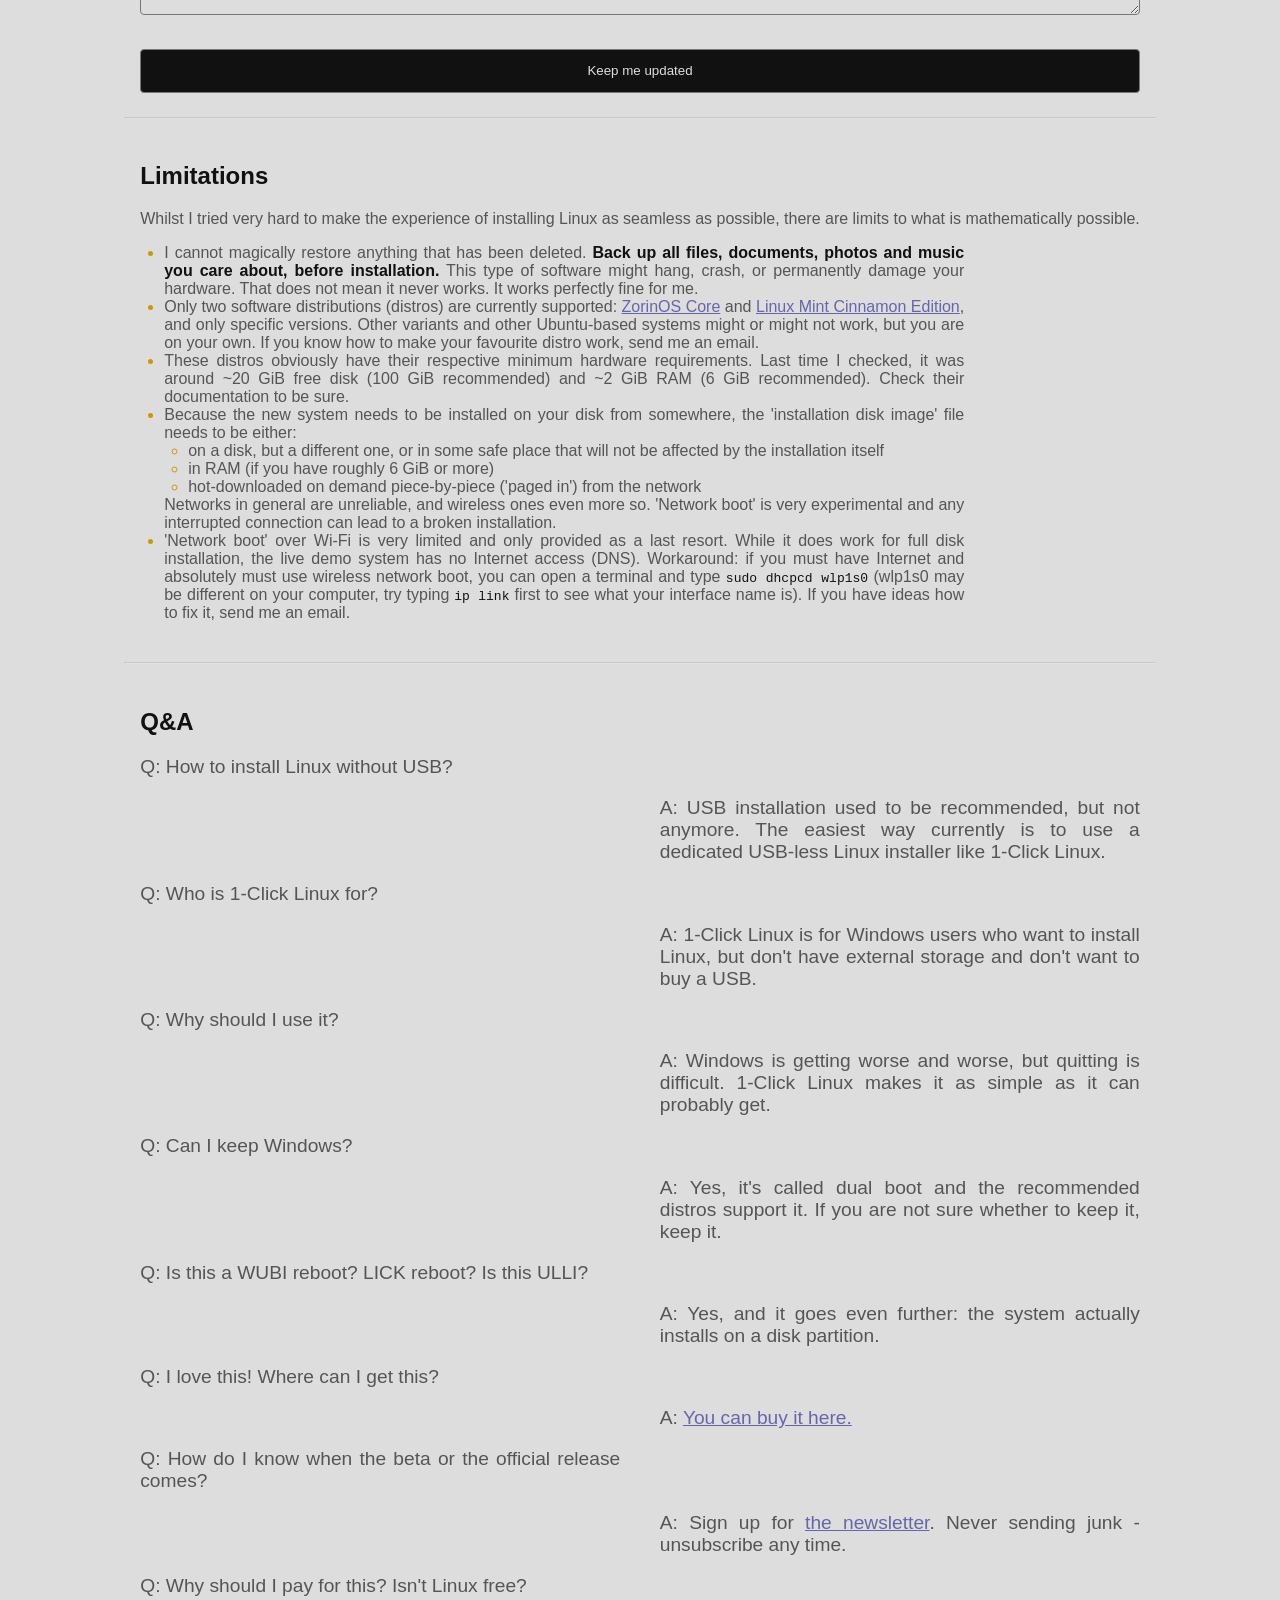
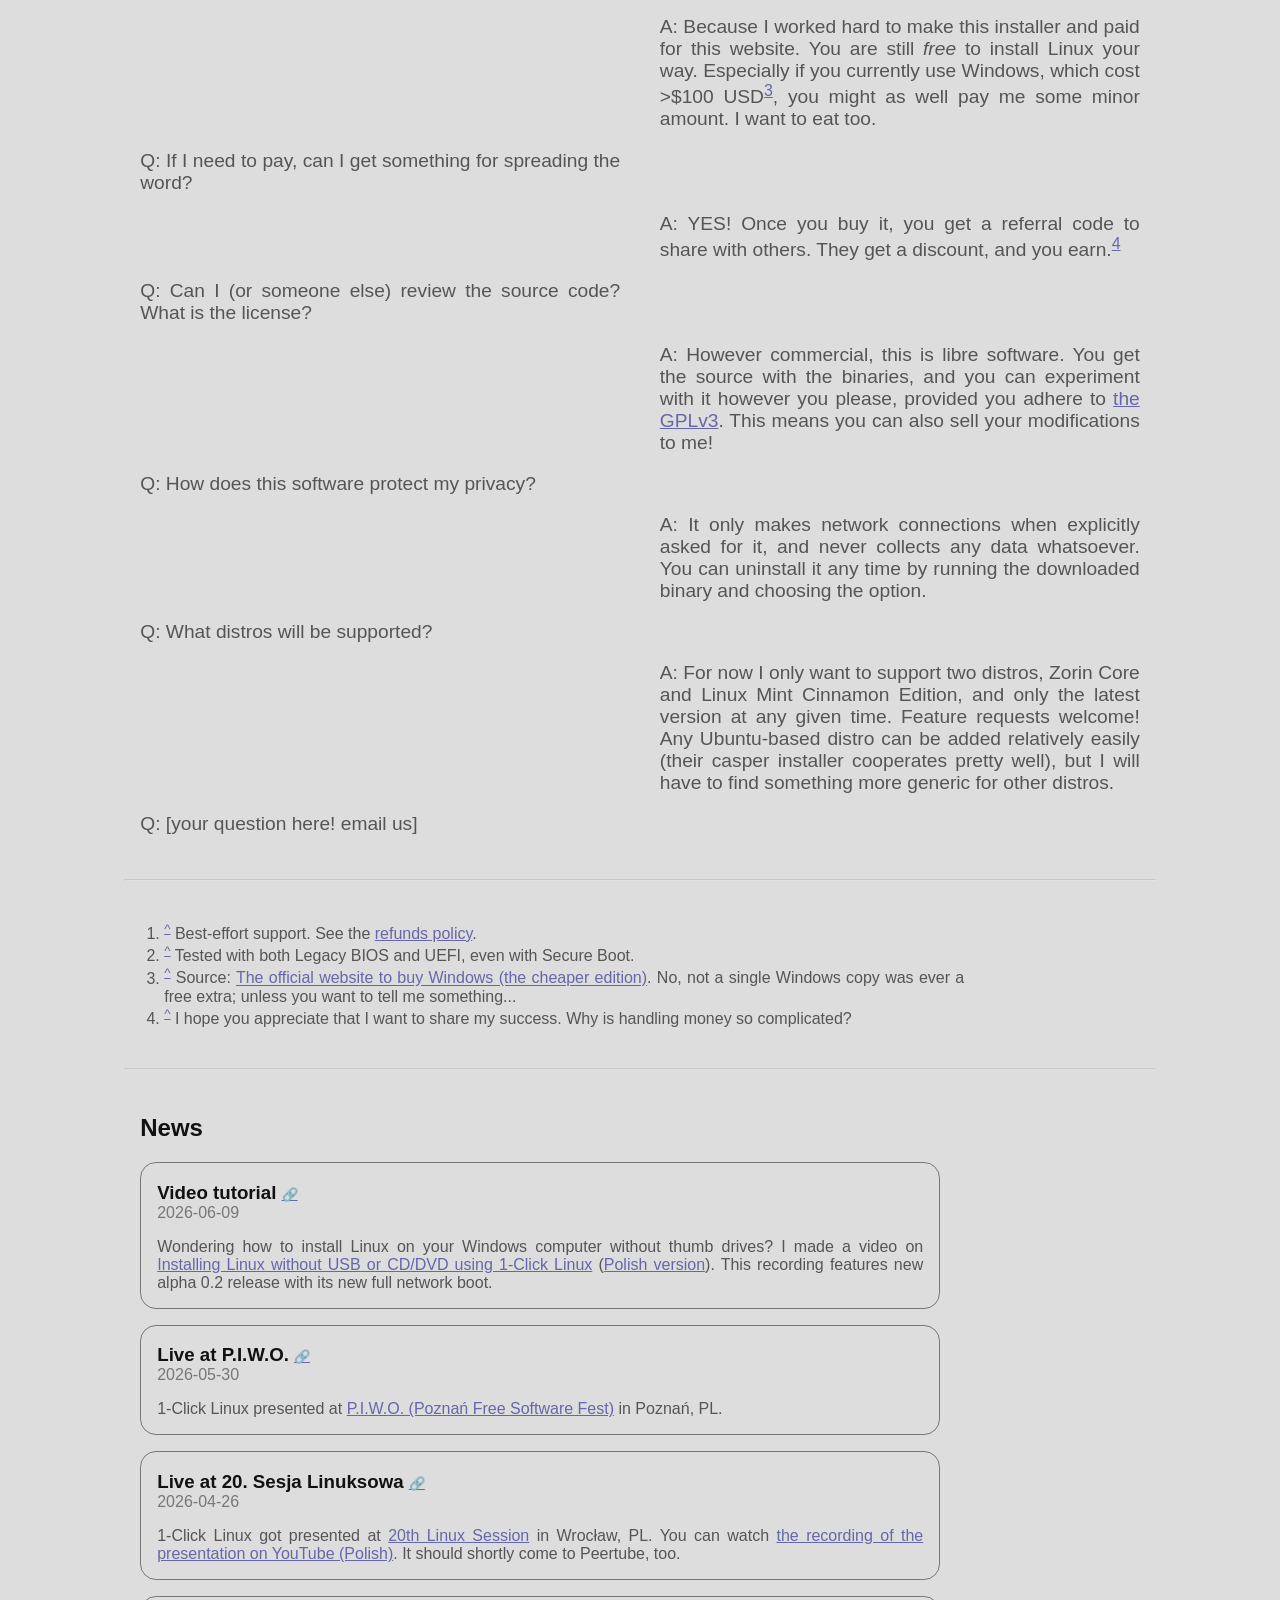
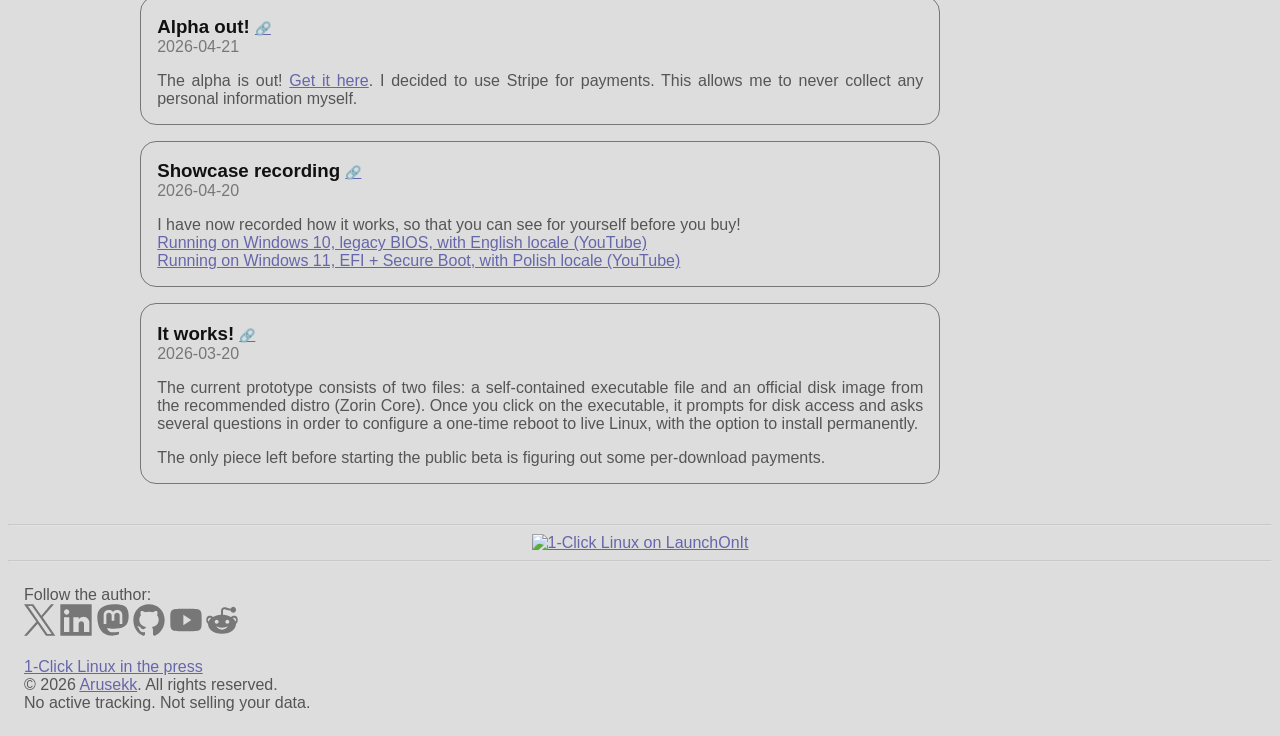
==== commit e9dfc7c4: "press: launchonit" ====
--- a/index.html
+++ b/index.html
@@ -285,6 +285,11 @@
 </main>
 
 <hr>
+<a href="https://launchon.it/products/1-click-linux" target="_blank" rel="noopener noreferrer">
+  <img src="https://launchon.it/api/badge/1-click-linux?theme=light&size=md&type=upvotes" alt="1-Click Linux on LaunchOnIt">
+</a>
+
+<hr>
 <footer>
 Follow the author:
 <nav aria-label="Social media links">
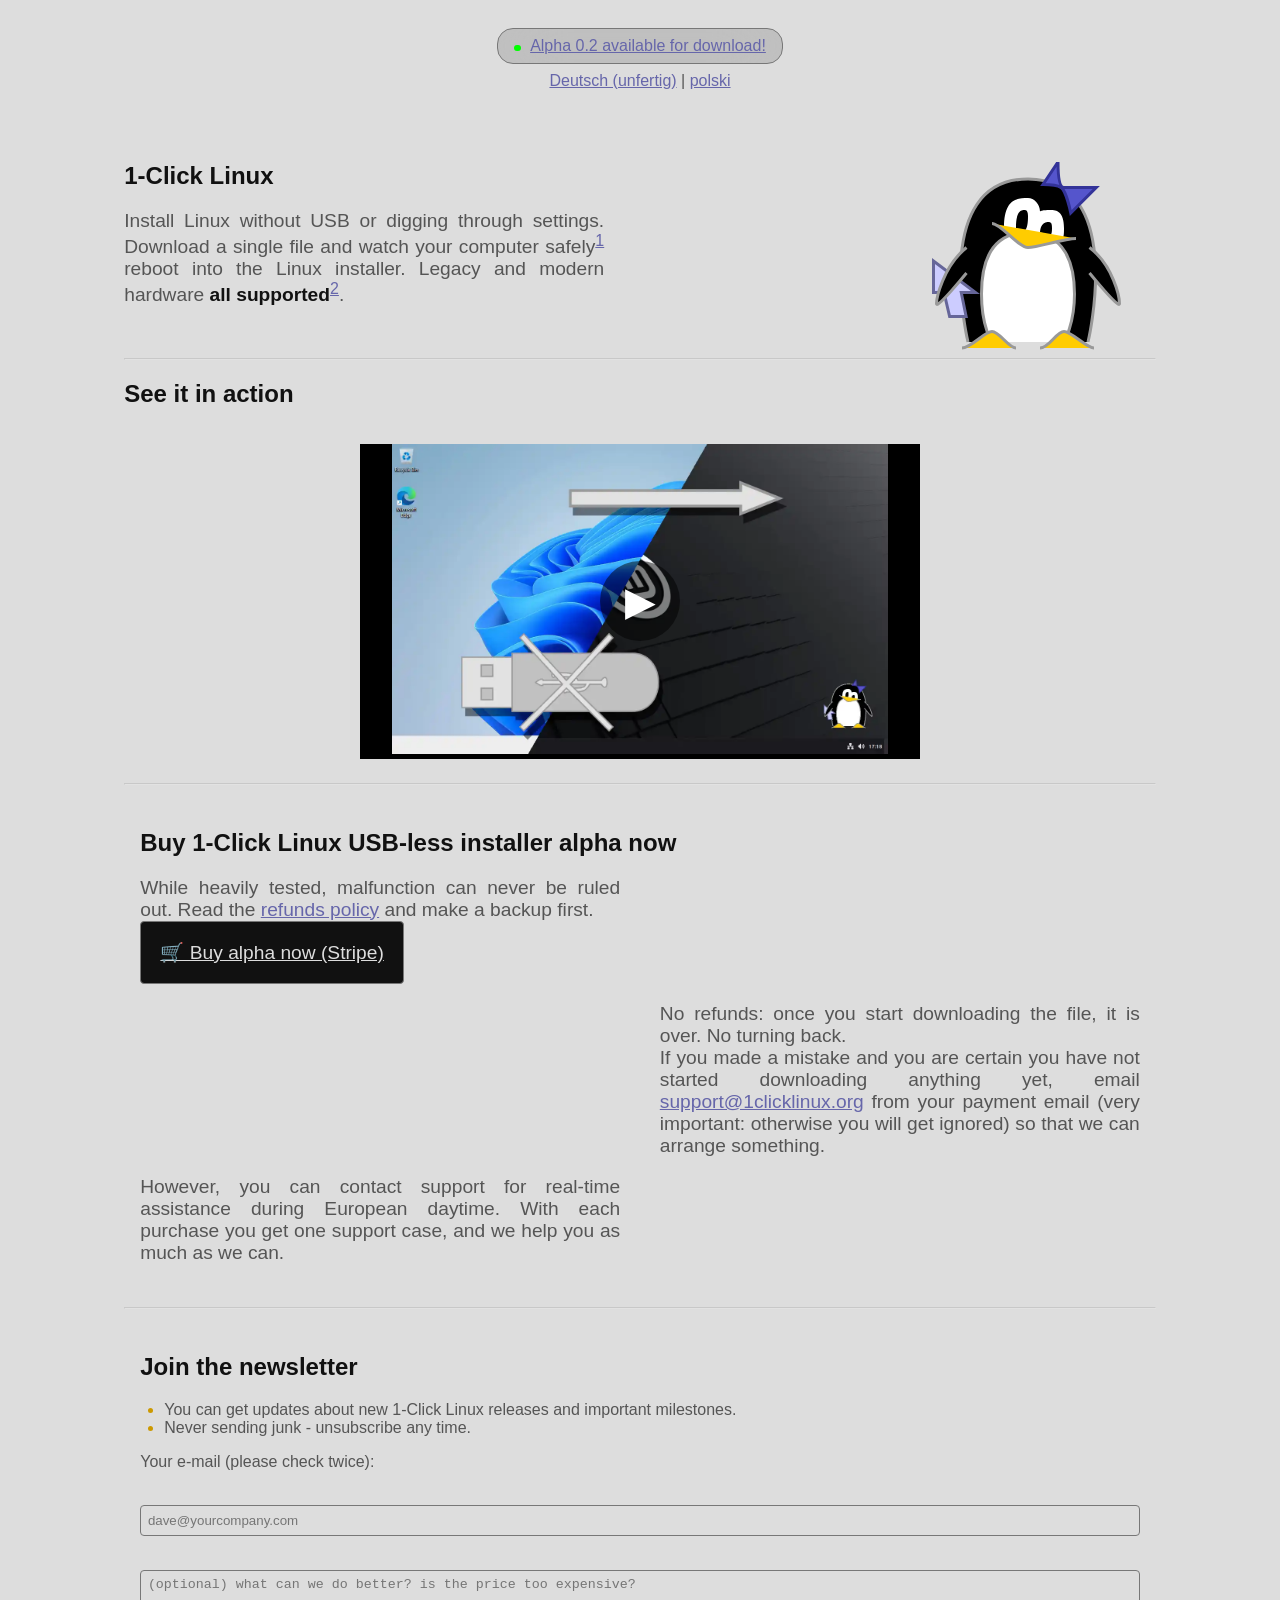
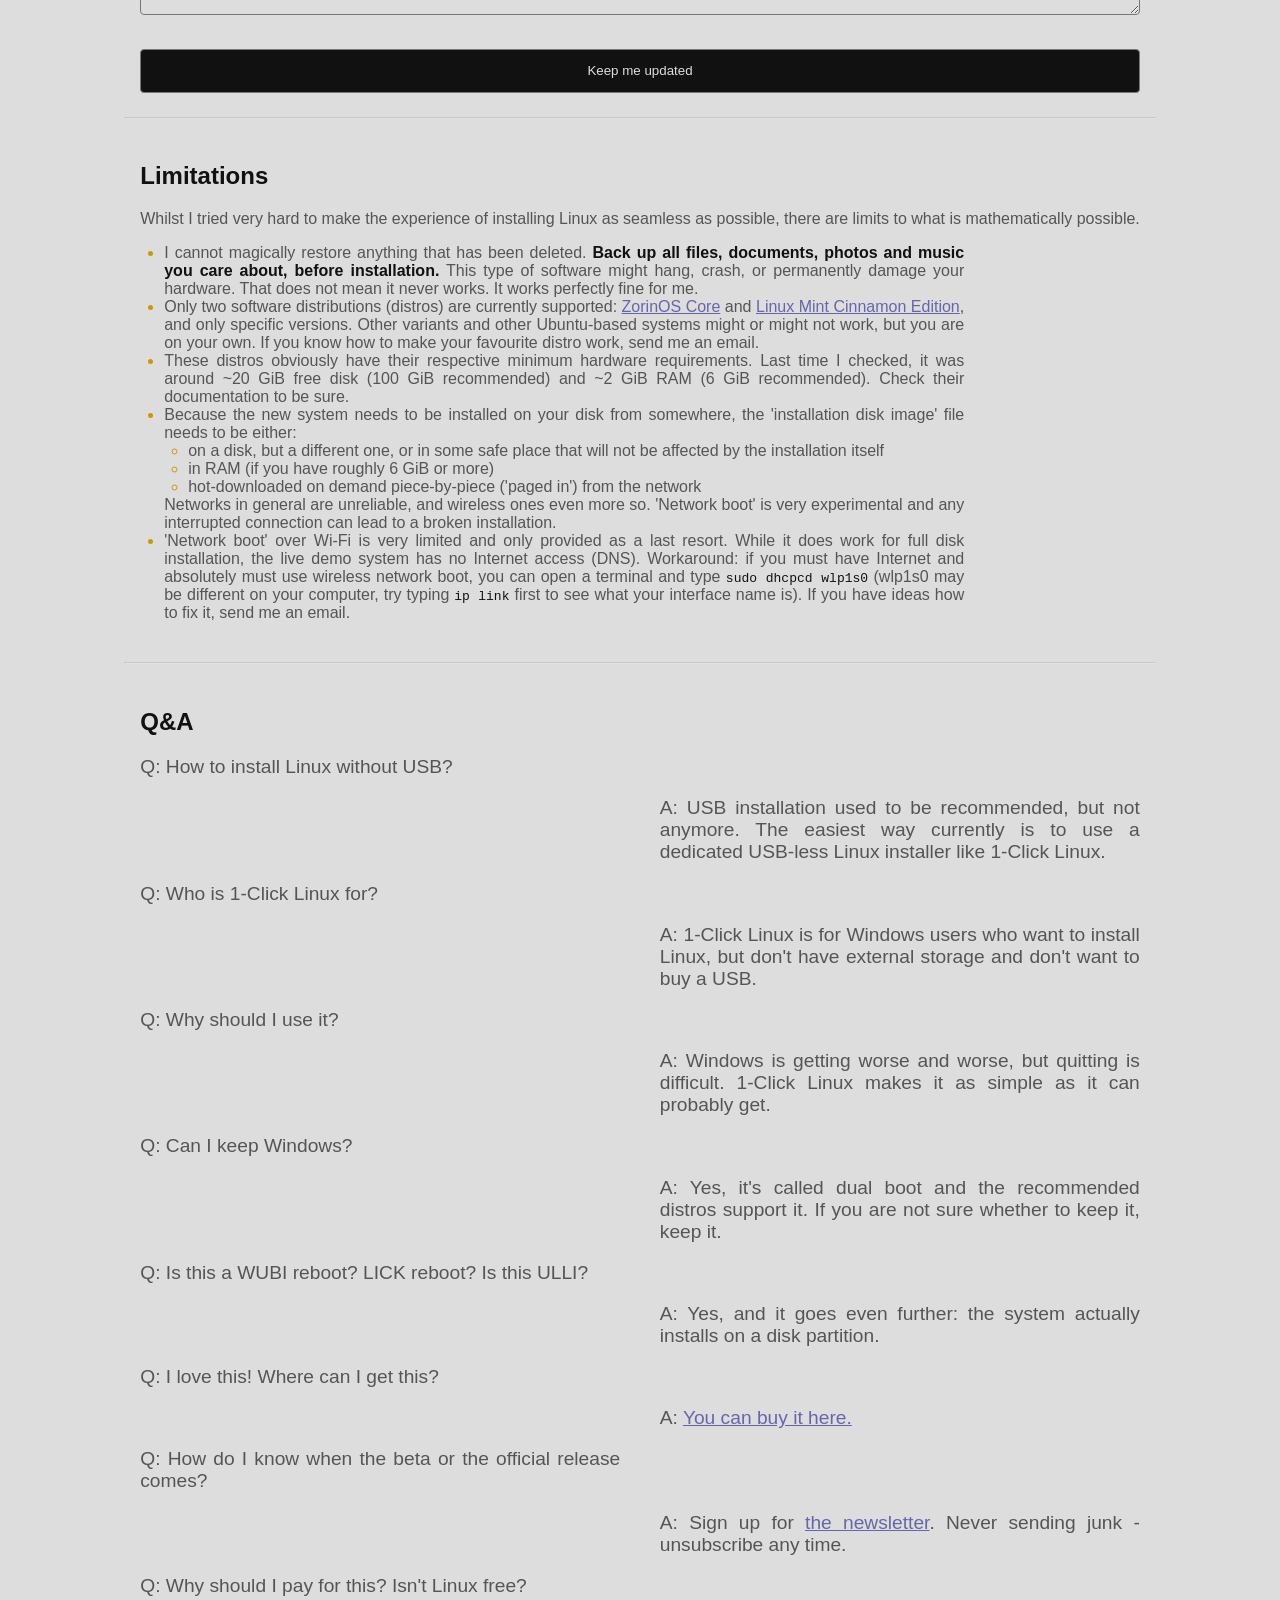
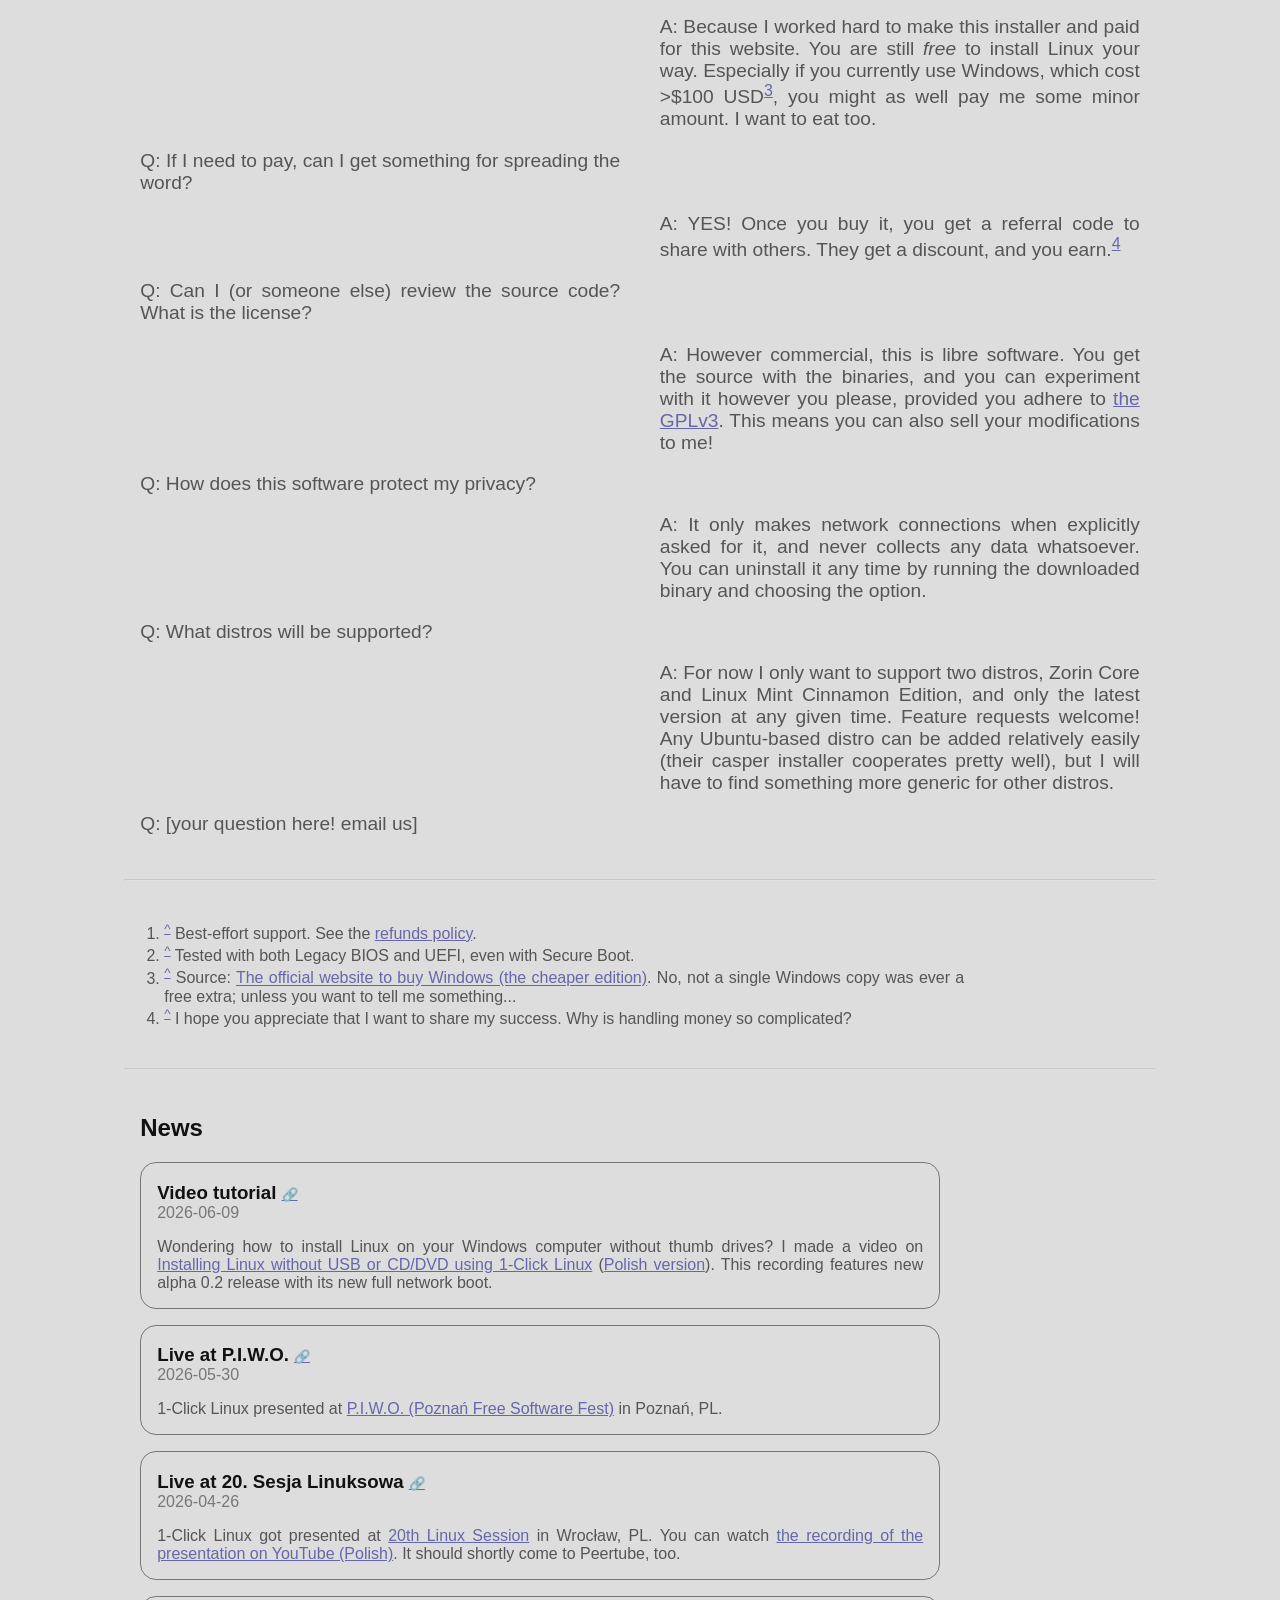
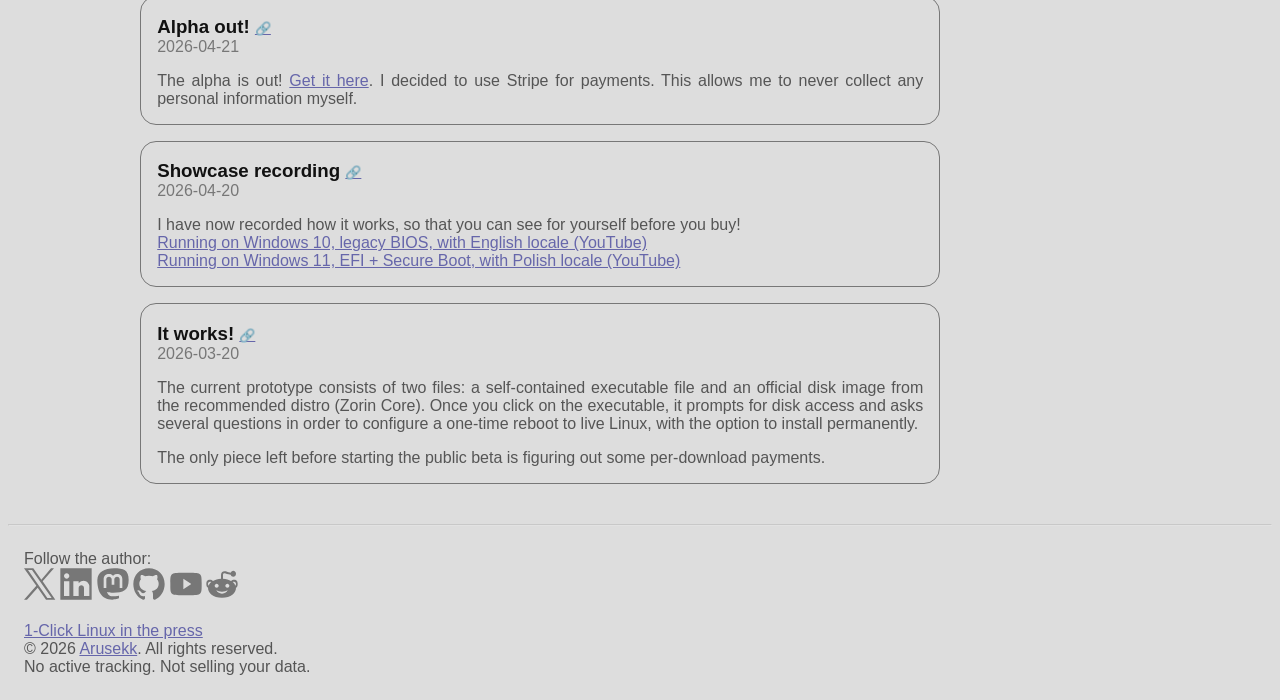
==== commit 15306cef: "press: launchonit - move where it belongs" ====
--- a/index.html
+++ b/index.html
@@ -285,11 +285,6 @@
 </main>
 
 <hr>
-<a href="https://launchon.it/products/1-click-linux" target="_blank" rel="noopener noreferrer">
-  <img src="https://launchon.it/api/badge/1-click-linux?theme=light&size=md&type=upvotes" alt="1-Click Linux on LaunchOnIt">
-</a>
-
-<hr>
 <footer>
 Follow the author:
 <nav aria-label="Social media links">
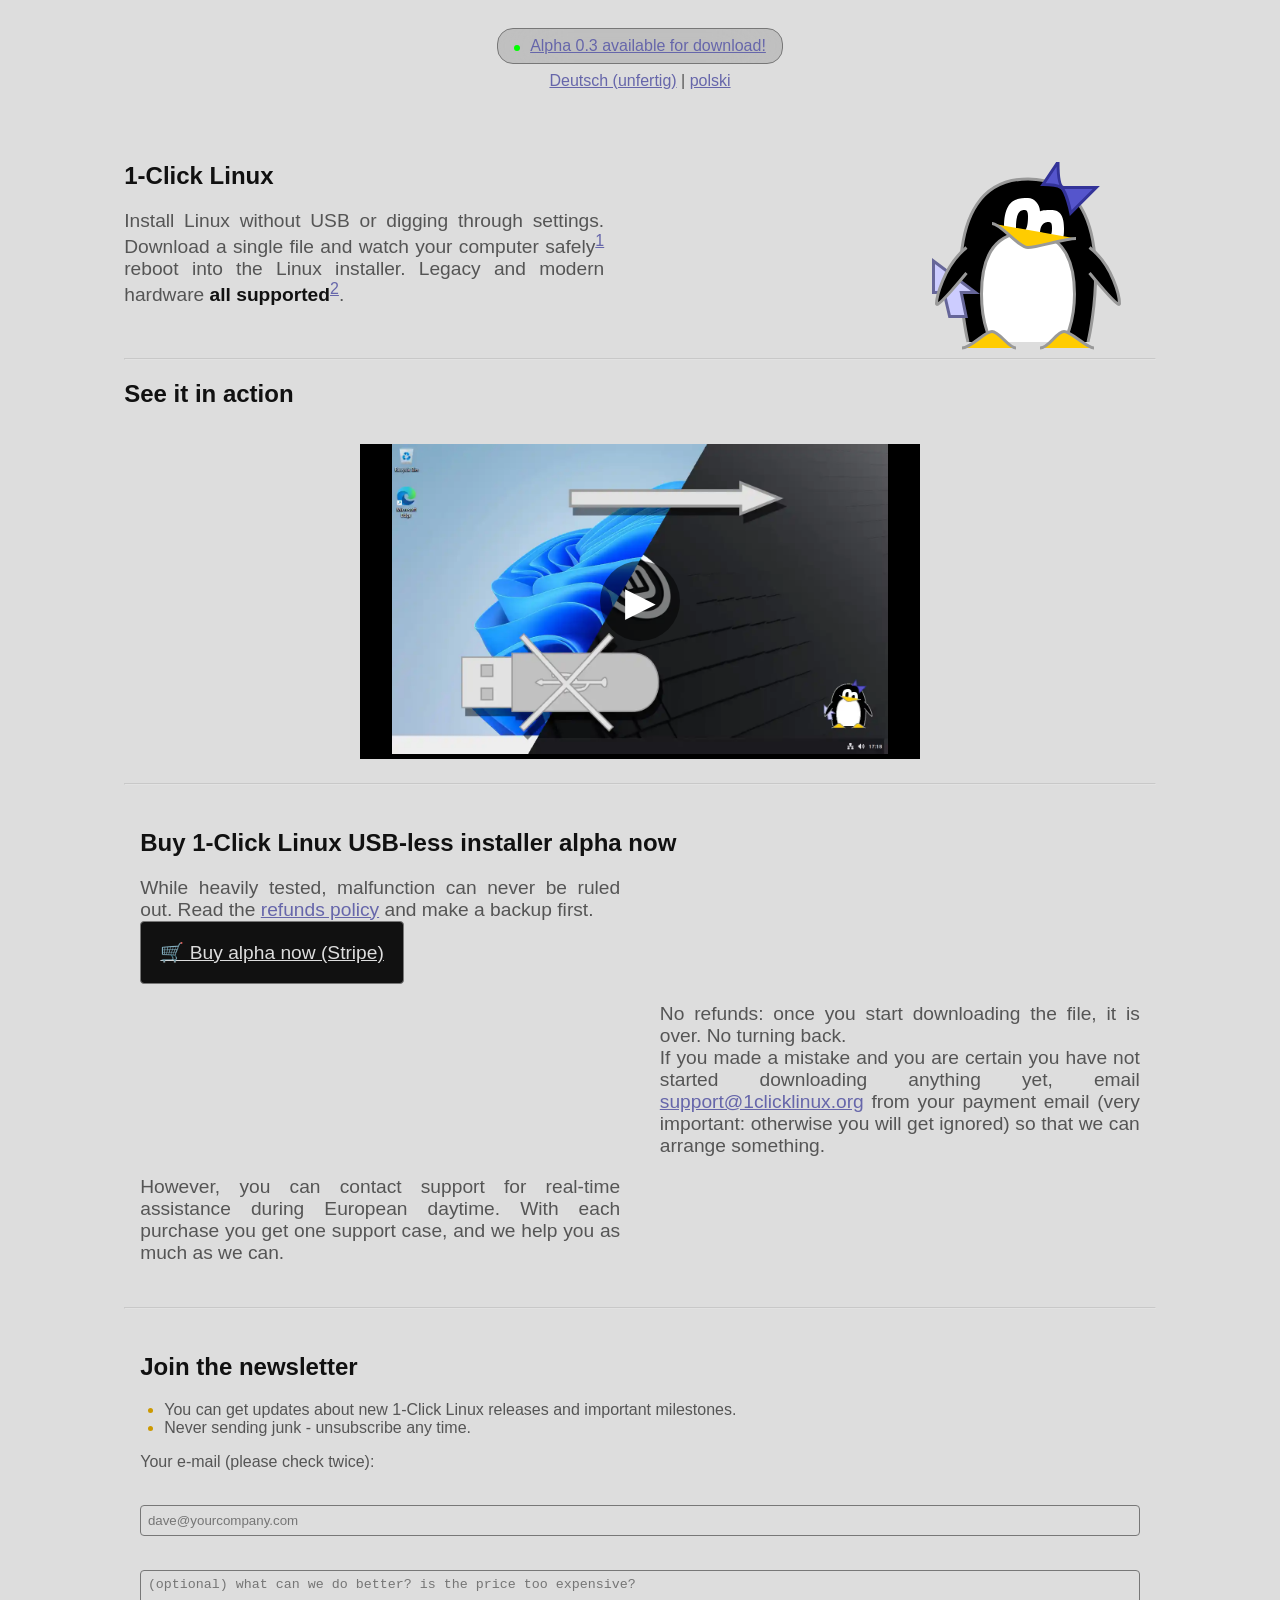
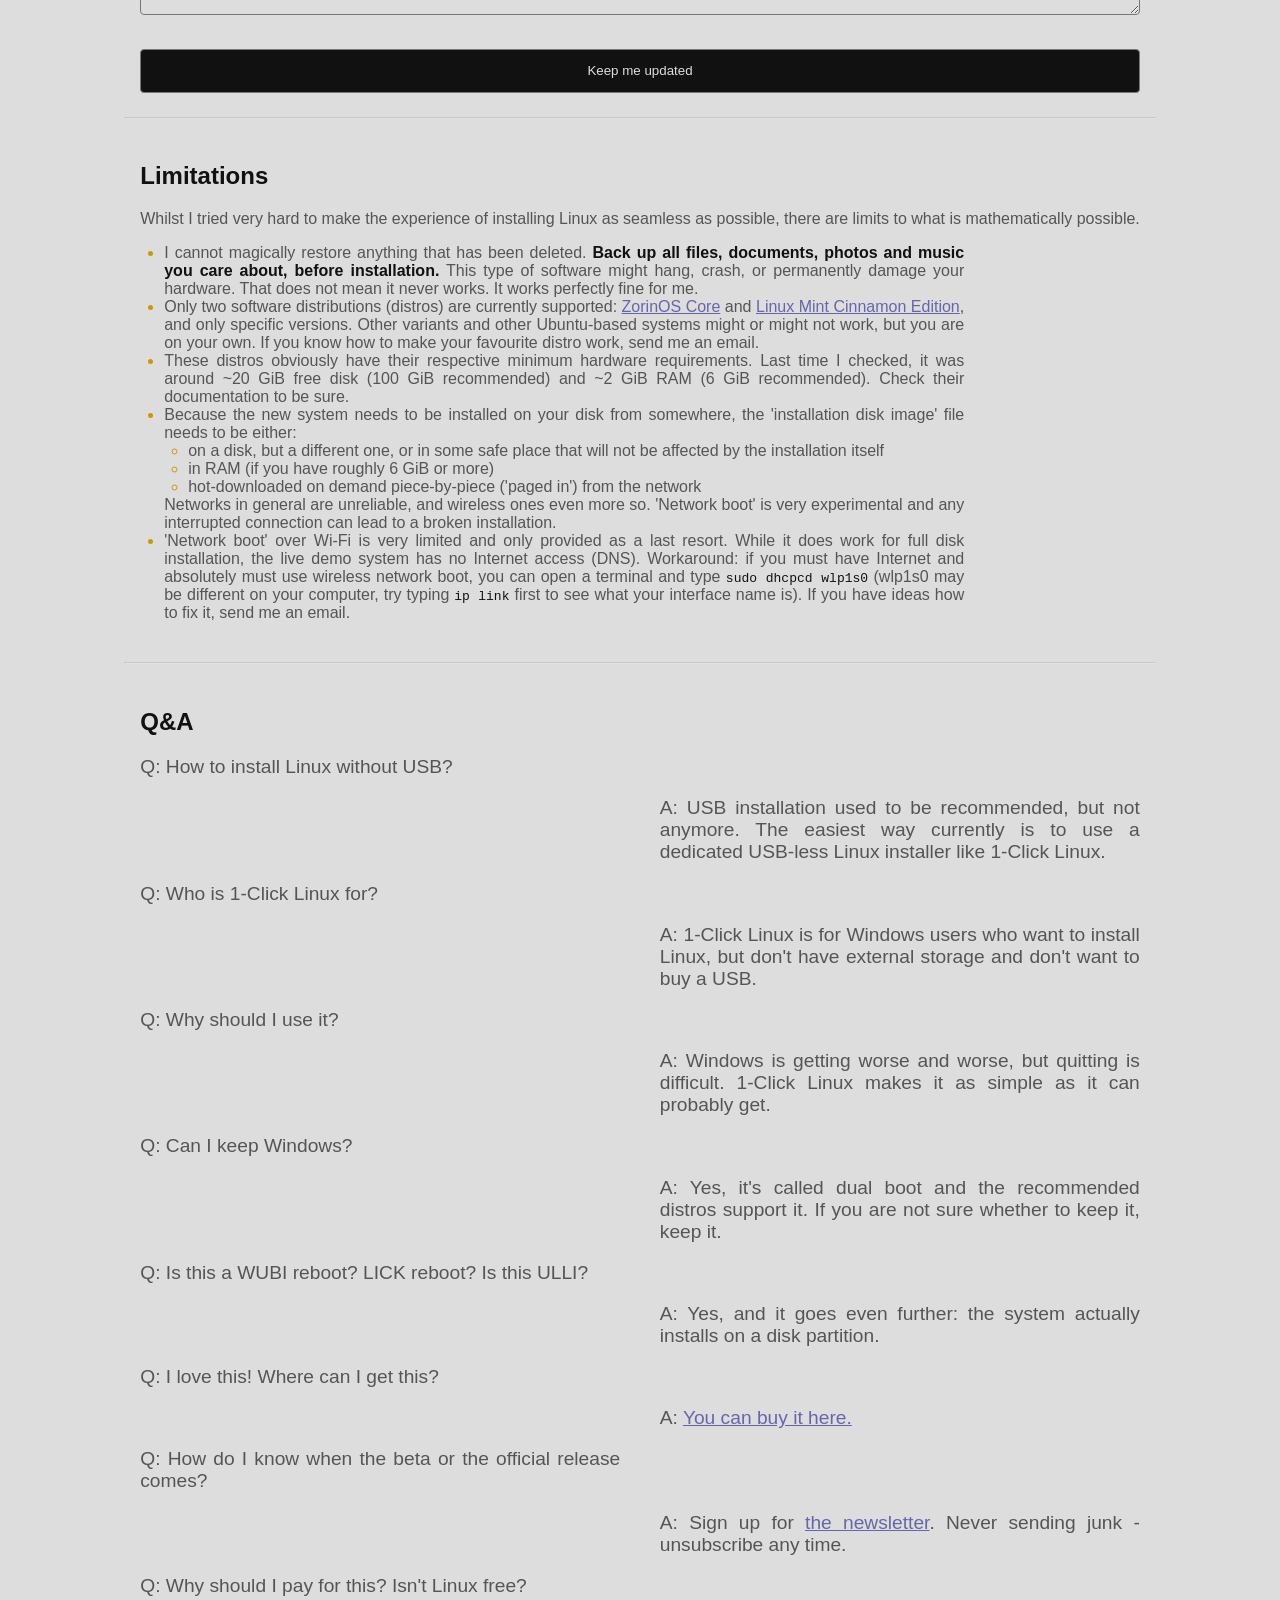
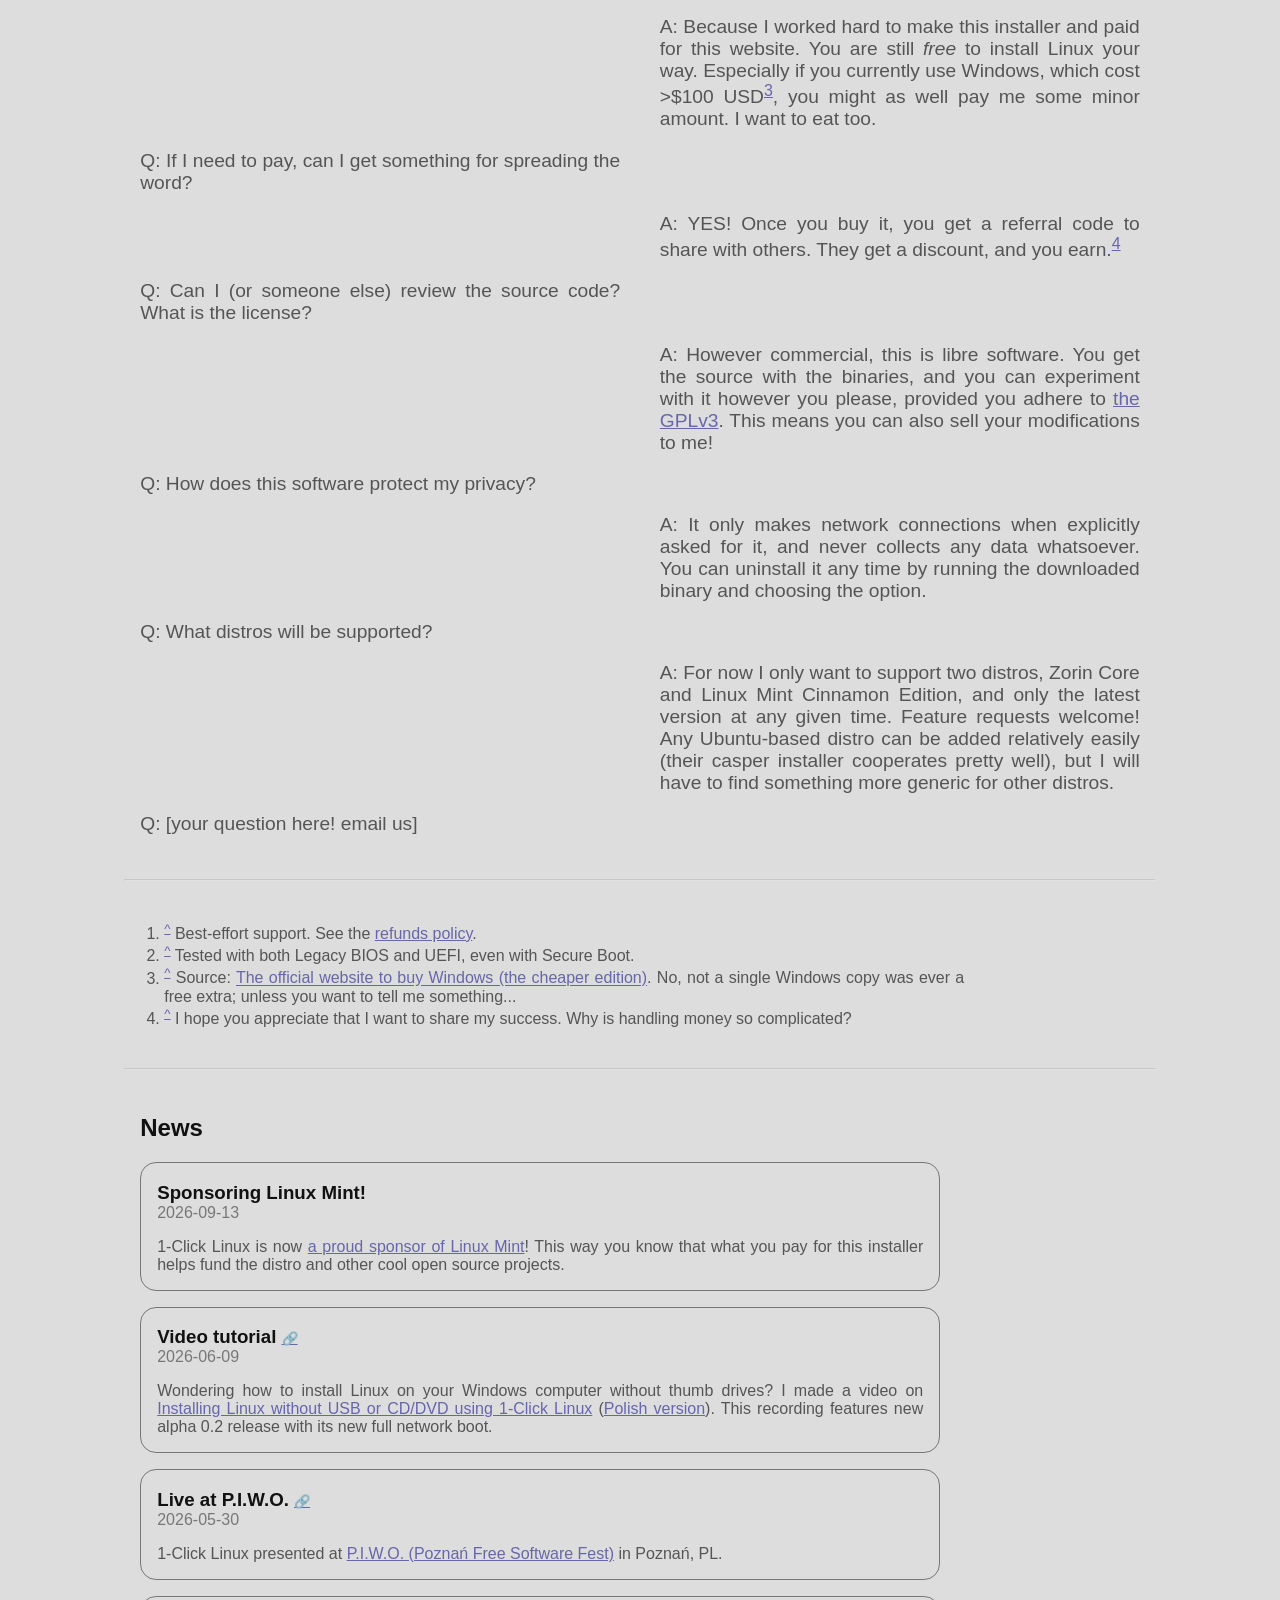
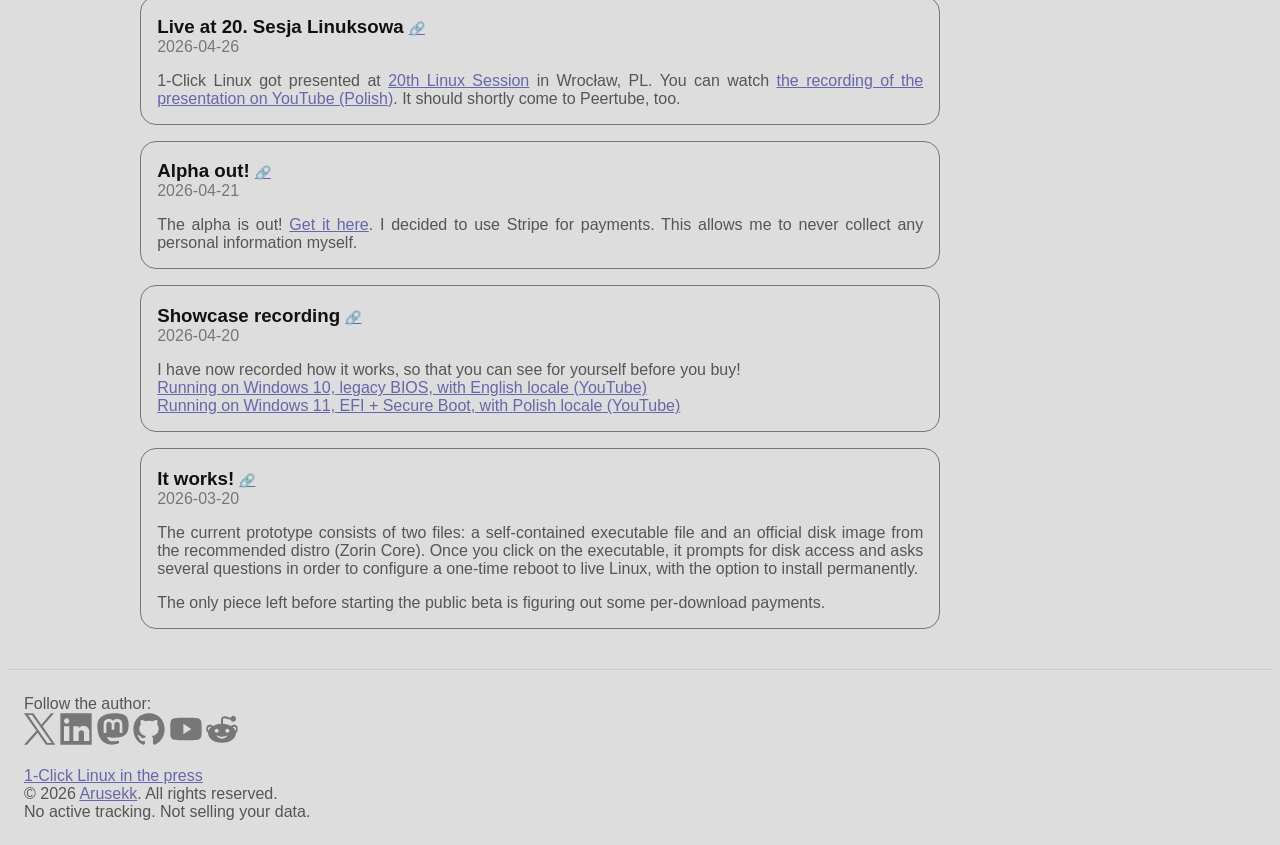
==== commit 9be69de3: "announce sponsoring Mint" ====
--- a/index.html
+++ b/index.html
@@ -19,7 +19,7 @@
 <header>
 <p><a href="de">Deutsch (unfertig)</a> | <a href="pl">polski</a></p>
 
-<a href="#buy">Alpha 0.2 available for download!</a>
+<a href="#buy">Alpha 0.3 available for download!</a>
 </header>
 
 <main>
@@ -225,6 +225,14 @@
 <section>
 <a name="news" id="news"></a>
 <h2>News</h2>
+<article id="2026-09-13-sponsoring-linux-mint">
+<h3>Sponsoring Linux Mint!</h3>
+<date>2026-09-13</date>
+
+<p>1-Click Linux is now <a href="https://blog.linuxmint.com/?p=5086">a proud sponsor of Linux Mint</a>!
+This way you know that what you pay for this installer helps fund the distro and other cool open source projects.
+</article>
+
 <article id="2026-06-09-video-tutorial">
 <h3>Video tutorial <a href="#2026-06-09-video-tutorial">🔗</a></h3>
 <date>2026-06-09</date>
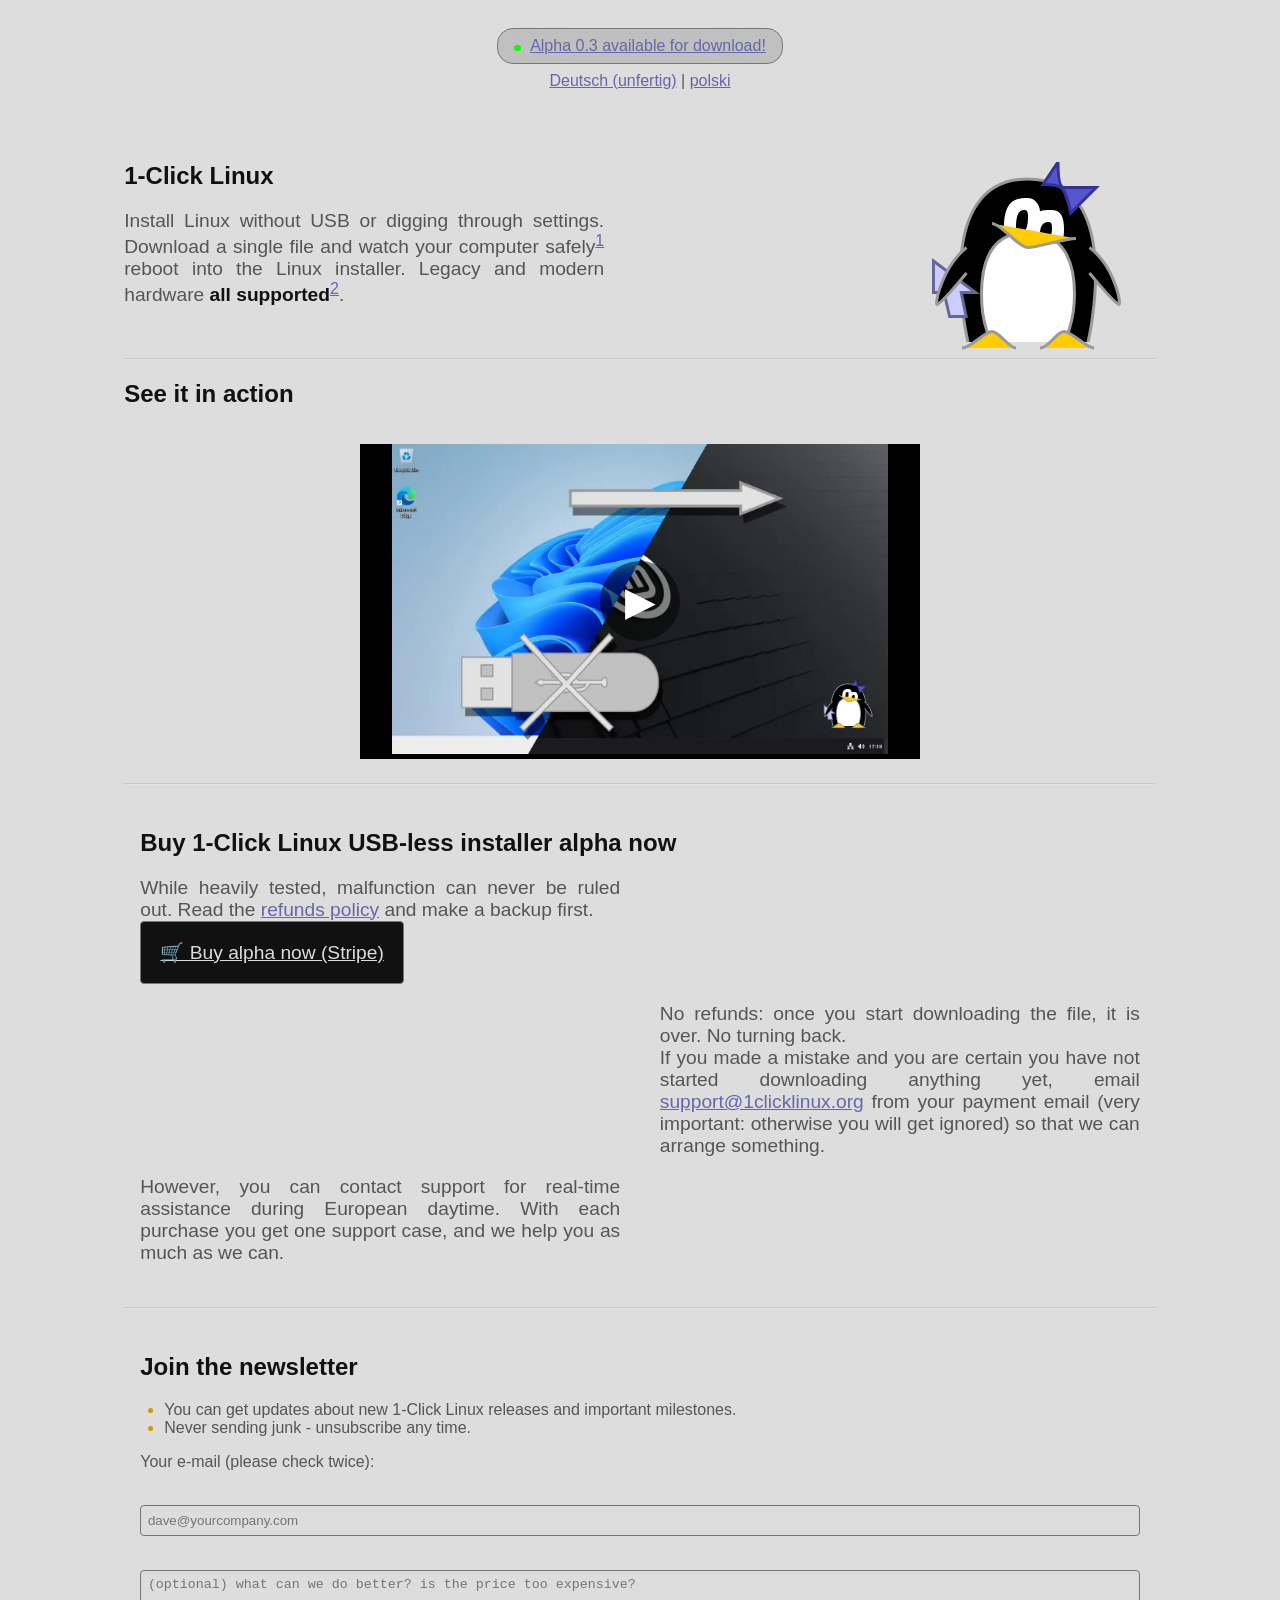
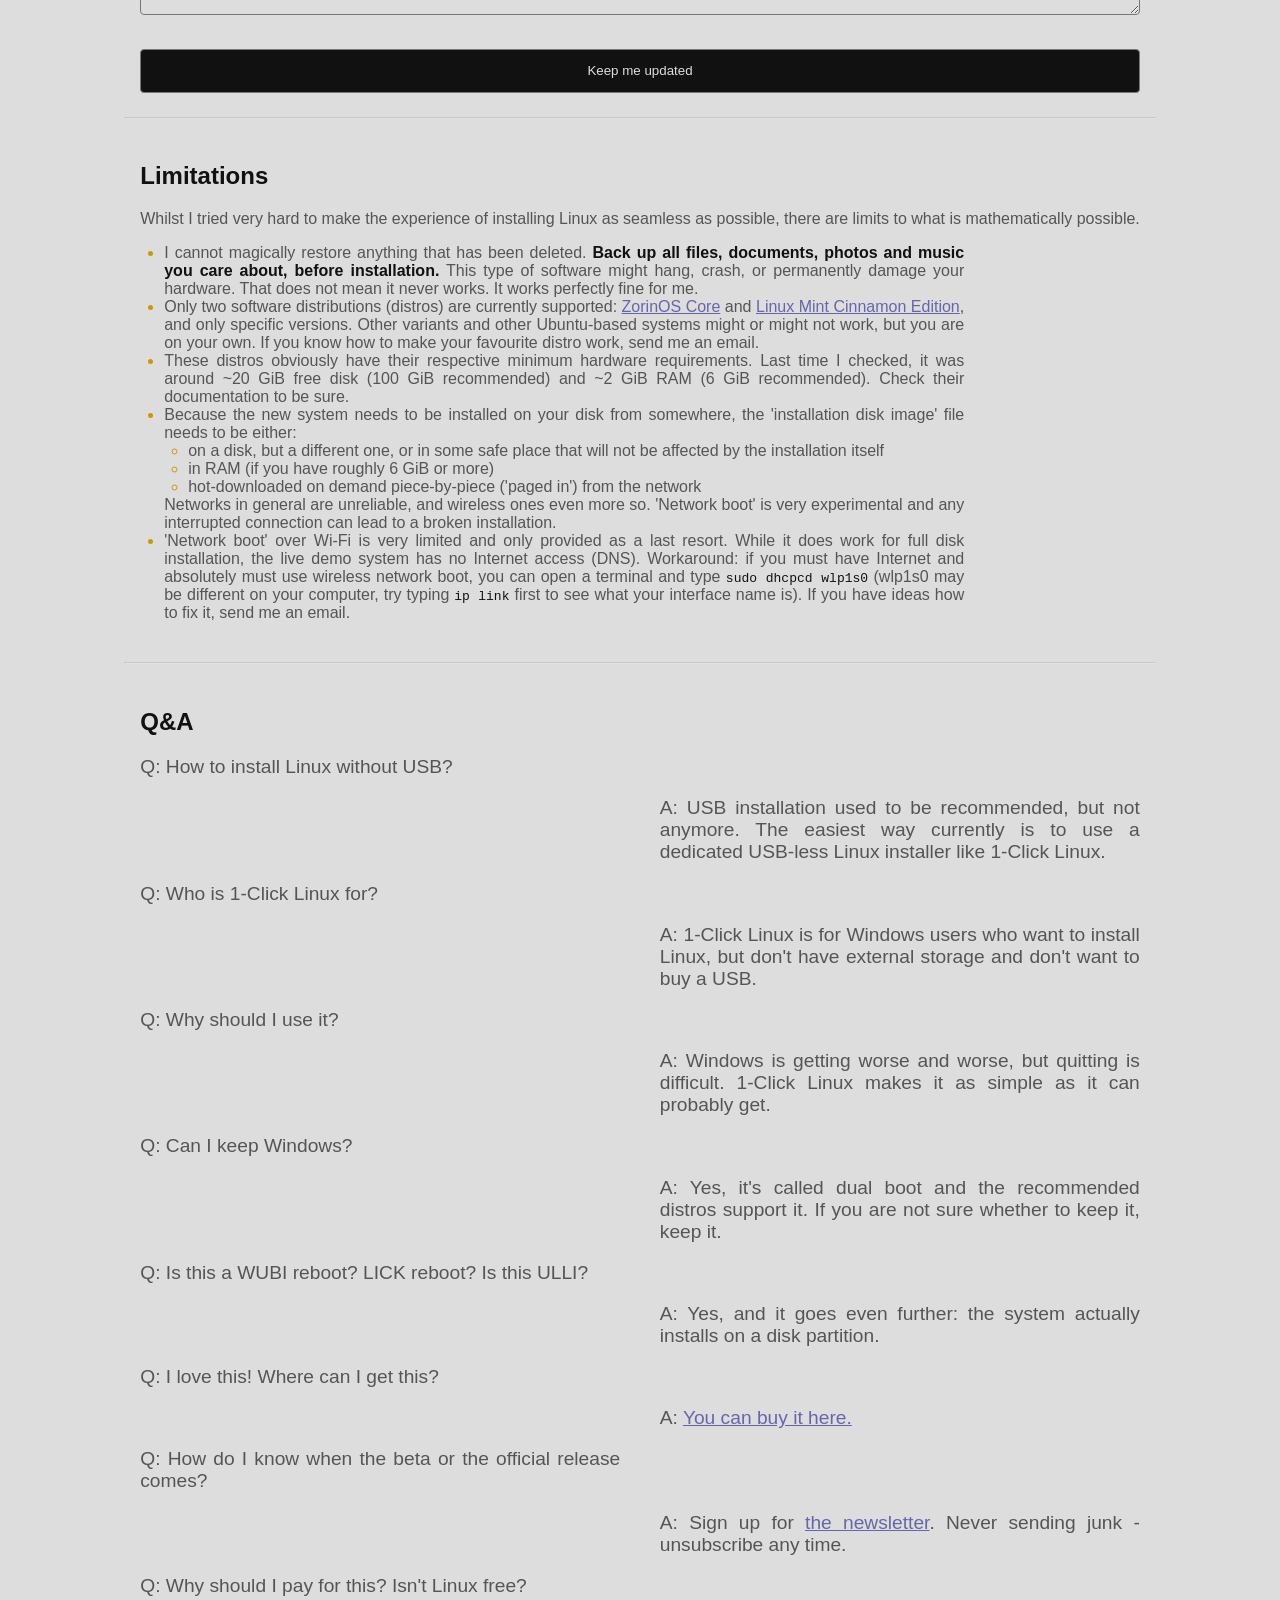
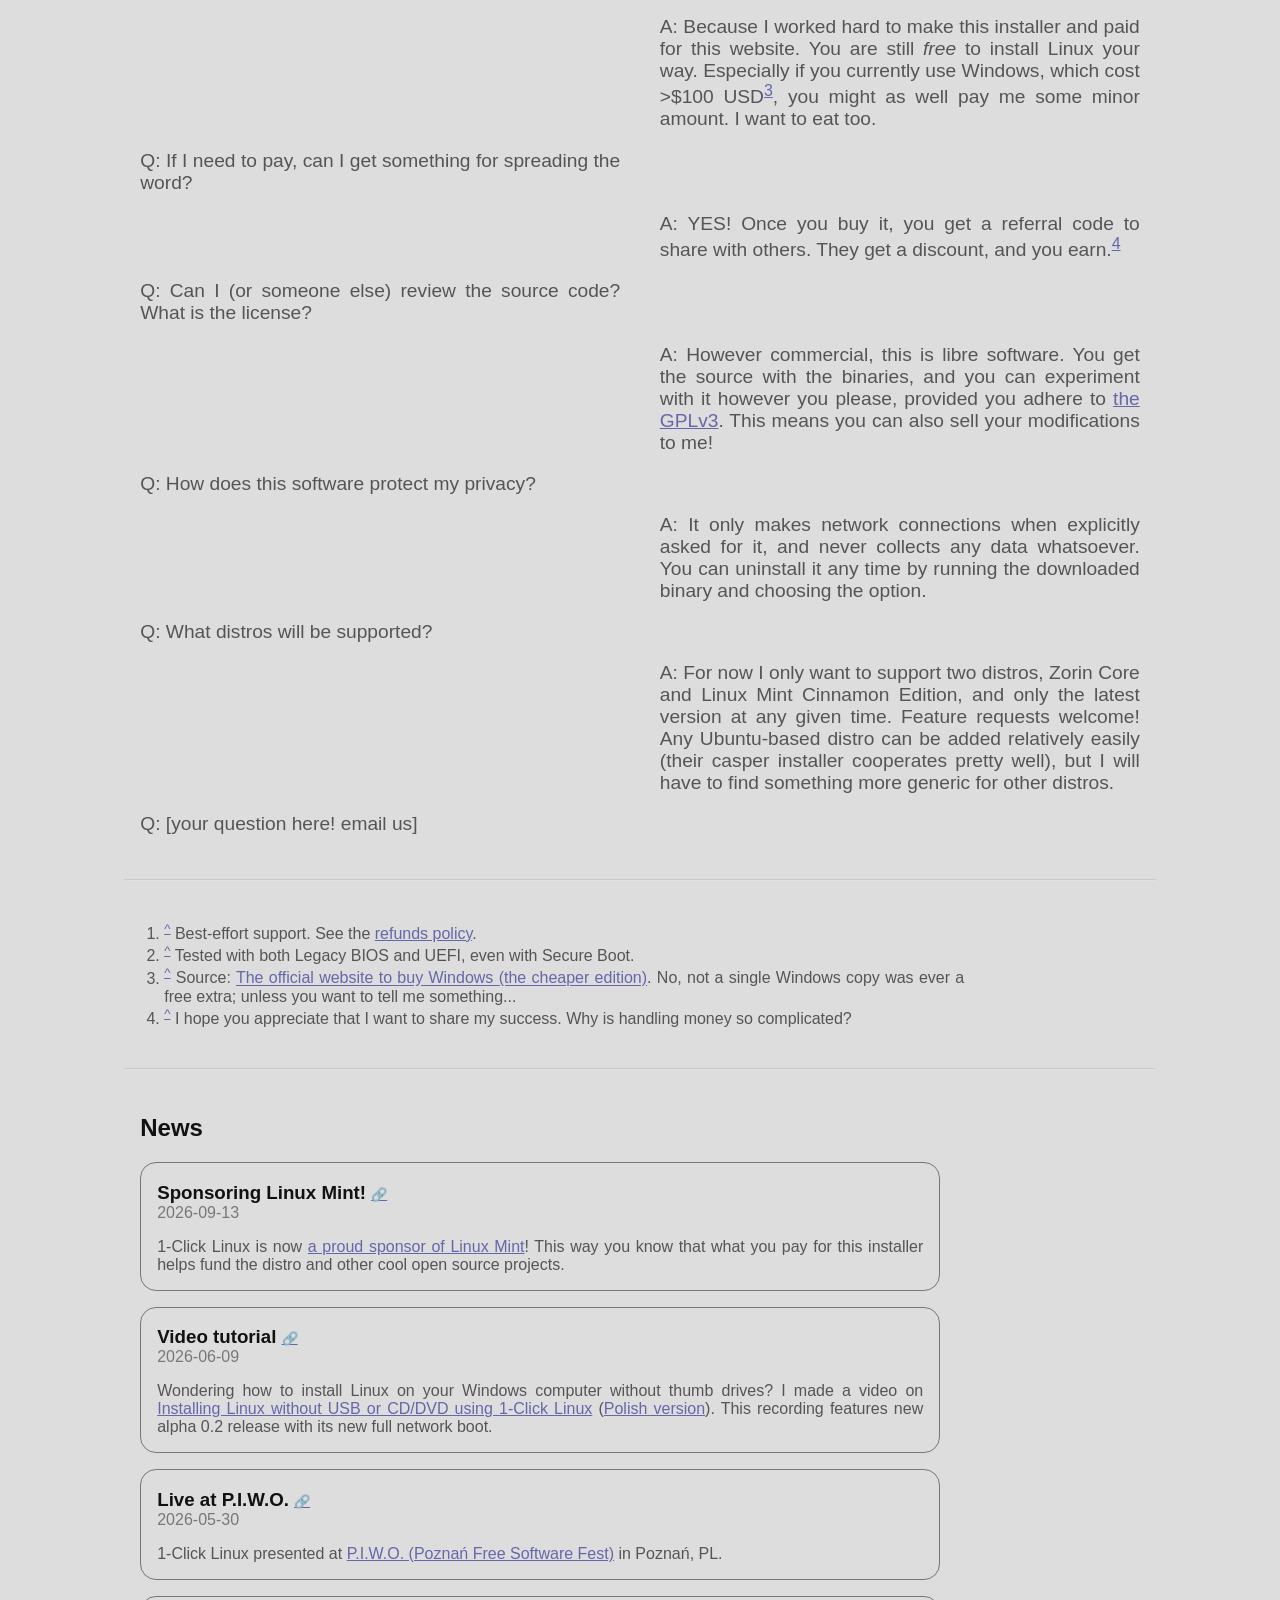
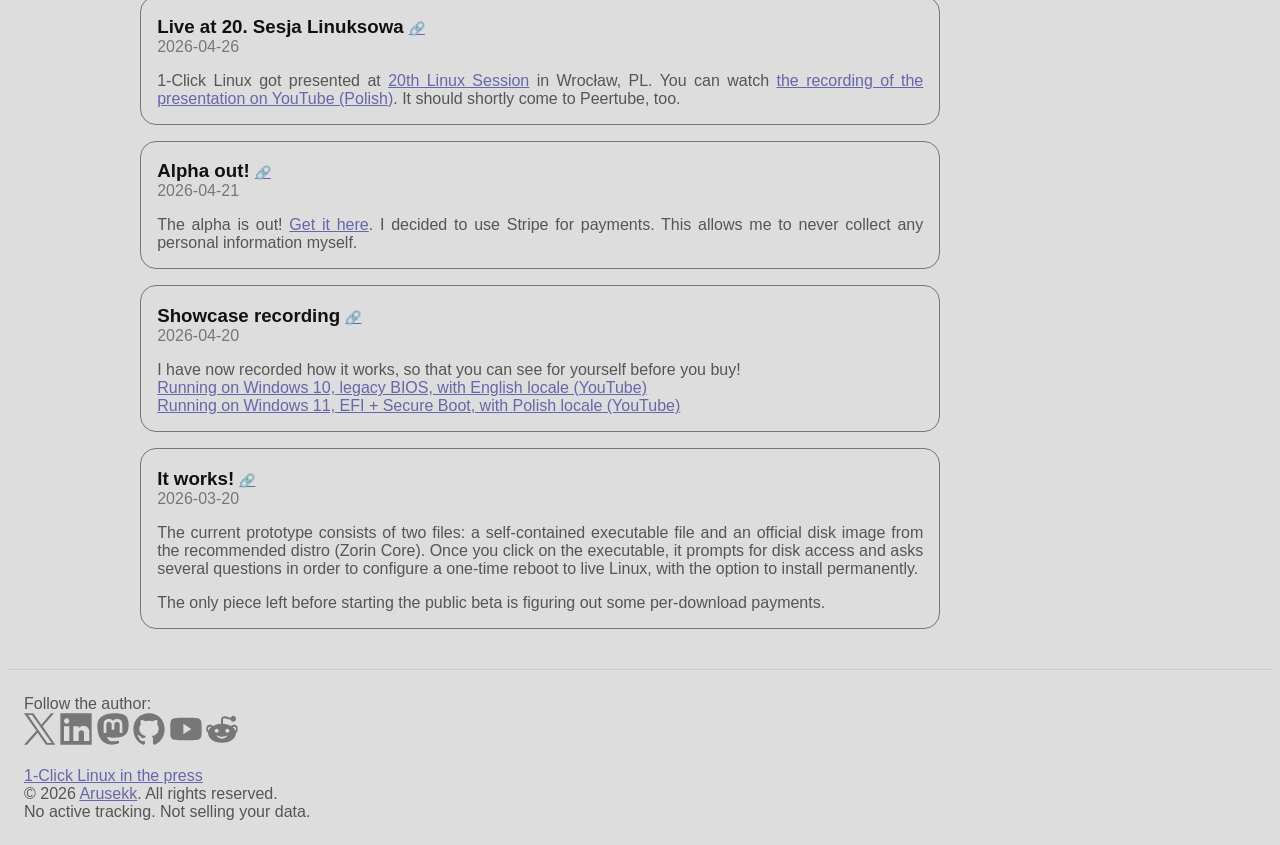
==== commit 84418c7f: "fixup" ====
--- a/index.html
+++ b/index.html
@@ -226,7 +226,7 @@
 <a name="news" id="news"></a>
 <h2>News</h2>
 <article id="2026-09-13-sponsoring-linux-mint">
-<h3>Sponsoring Linux Mint!</h3>
+<h3>Sponsoring Linux Mint! <a href="#2026-09-13-sponsoring-linux-mint">🔗</a></h3>
 <date>2026-09-13</date>
 
 <p>1-Click Linux is now <a href="https://blog.linuxmint.com/?p=5086">a proud sponsor of Linux Mint</a>!
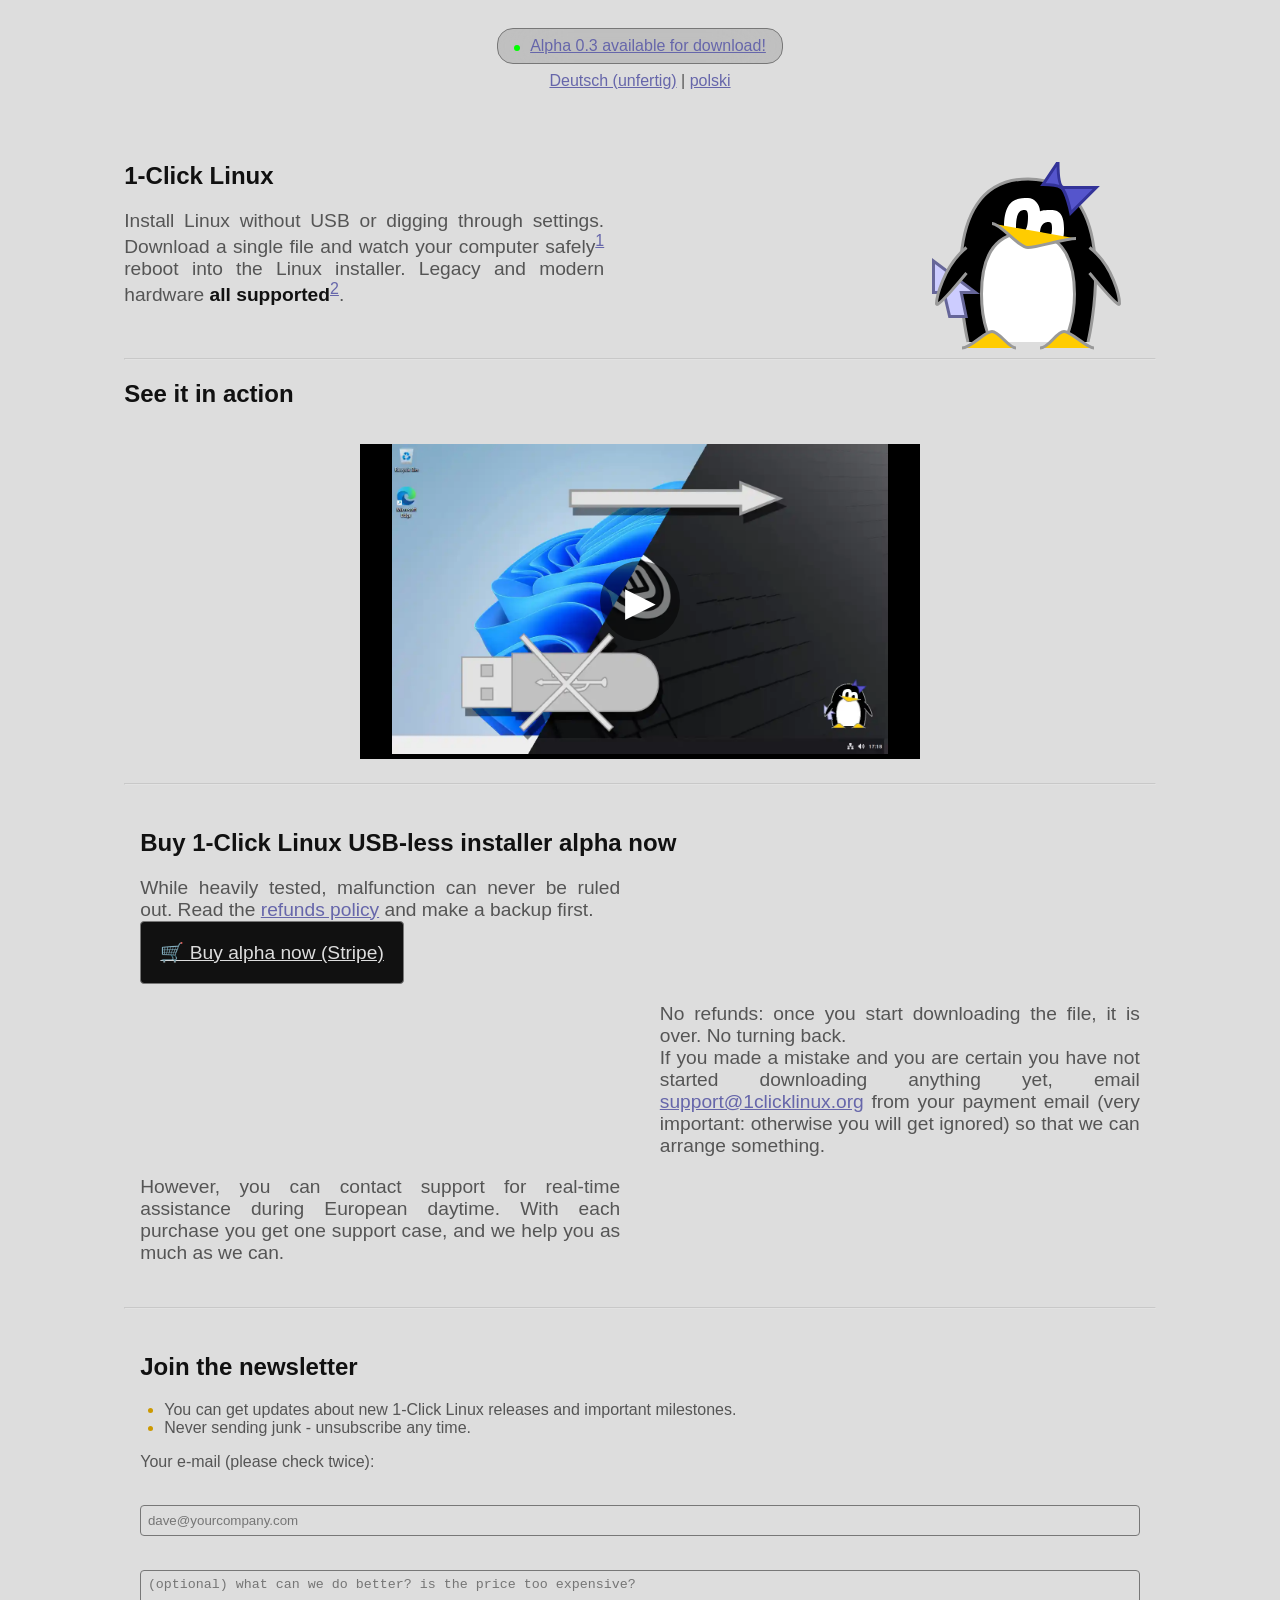
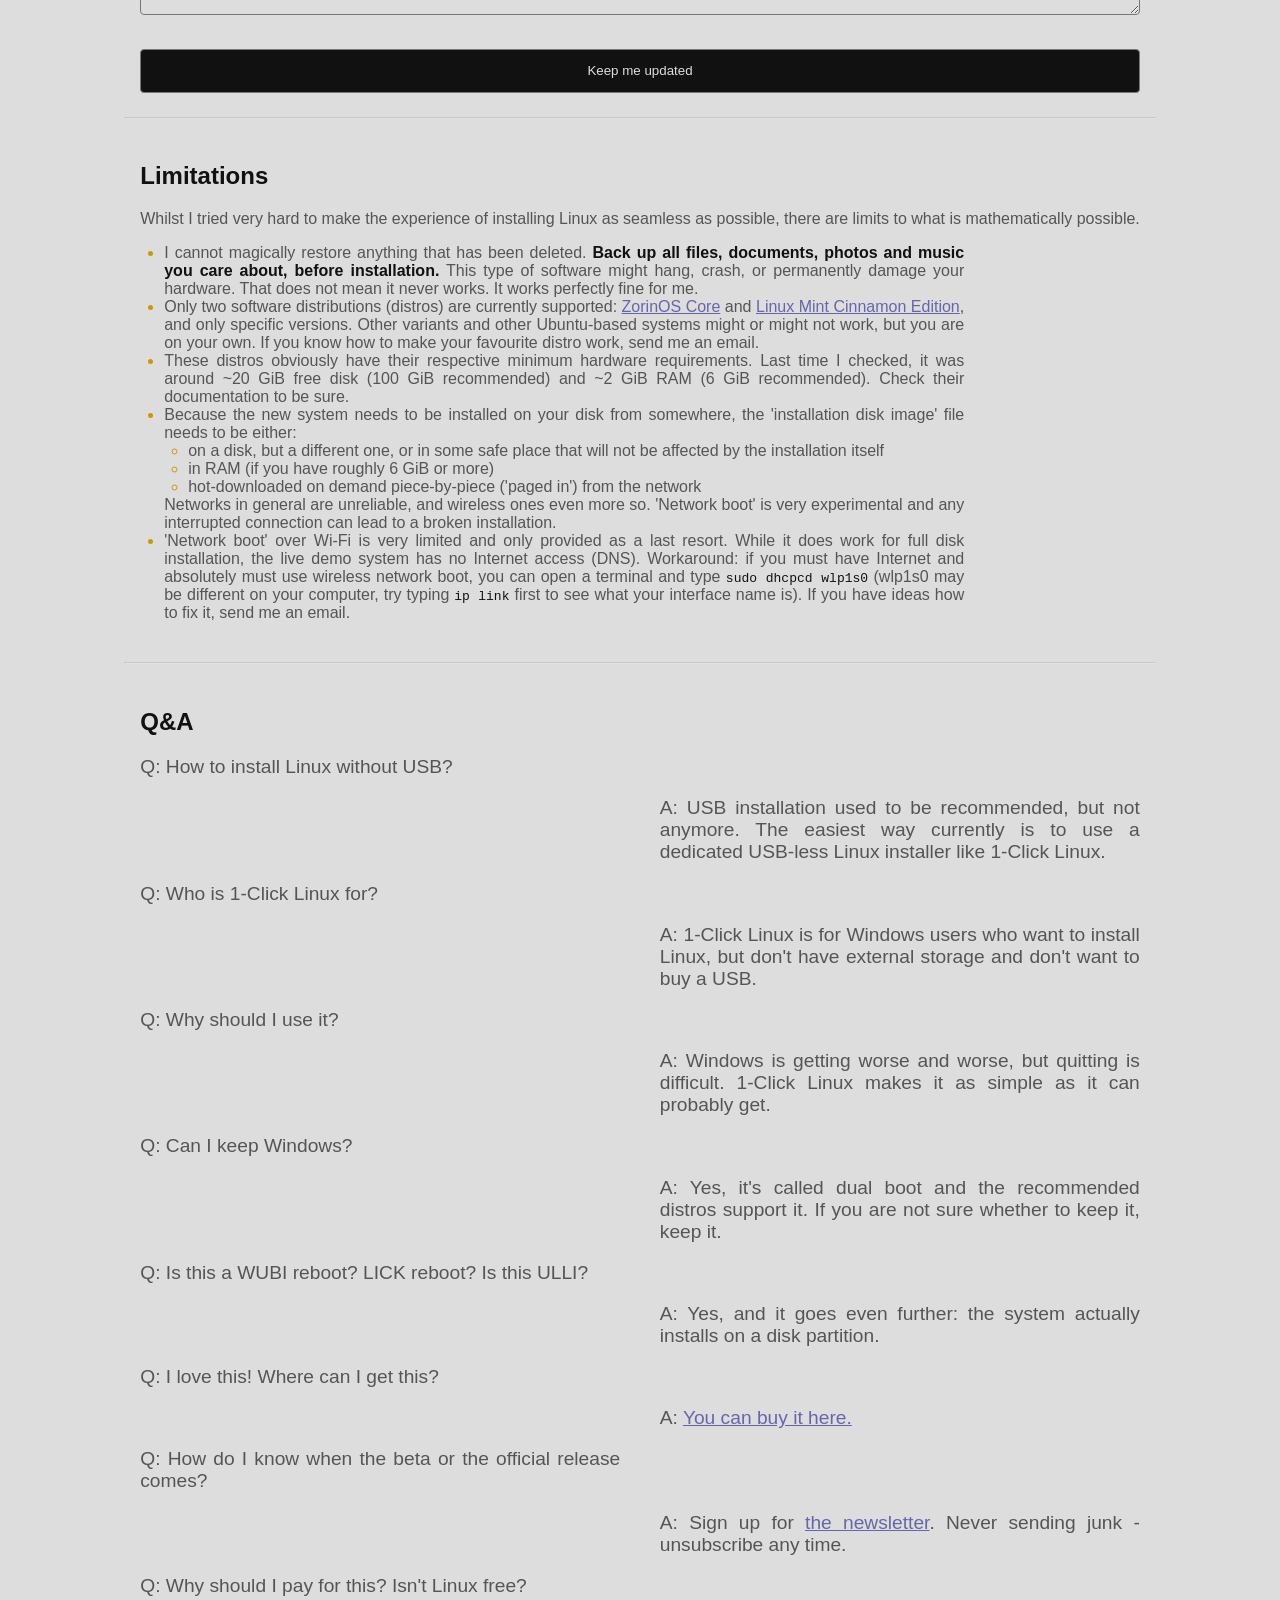
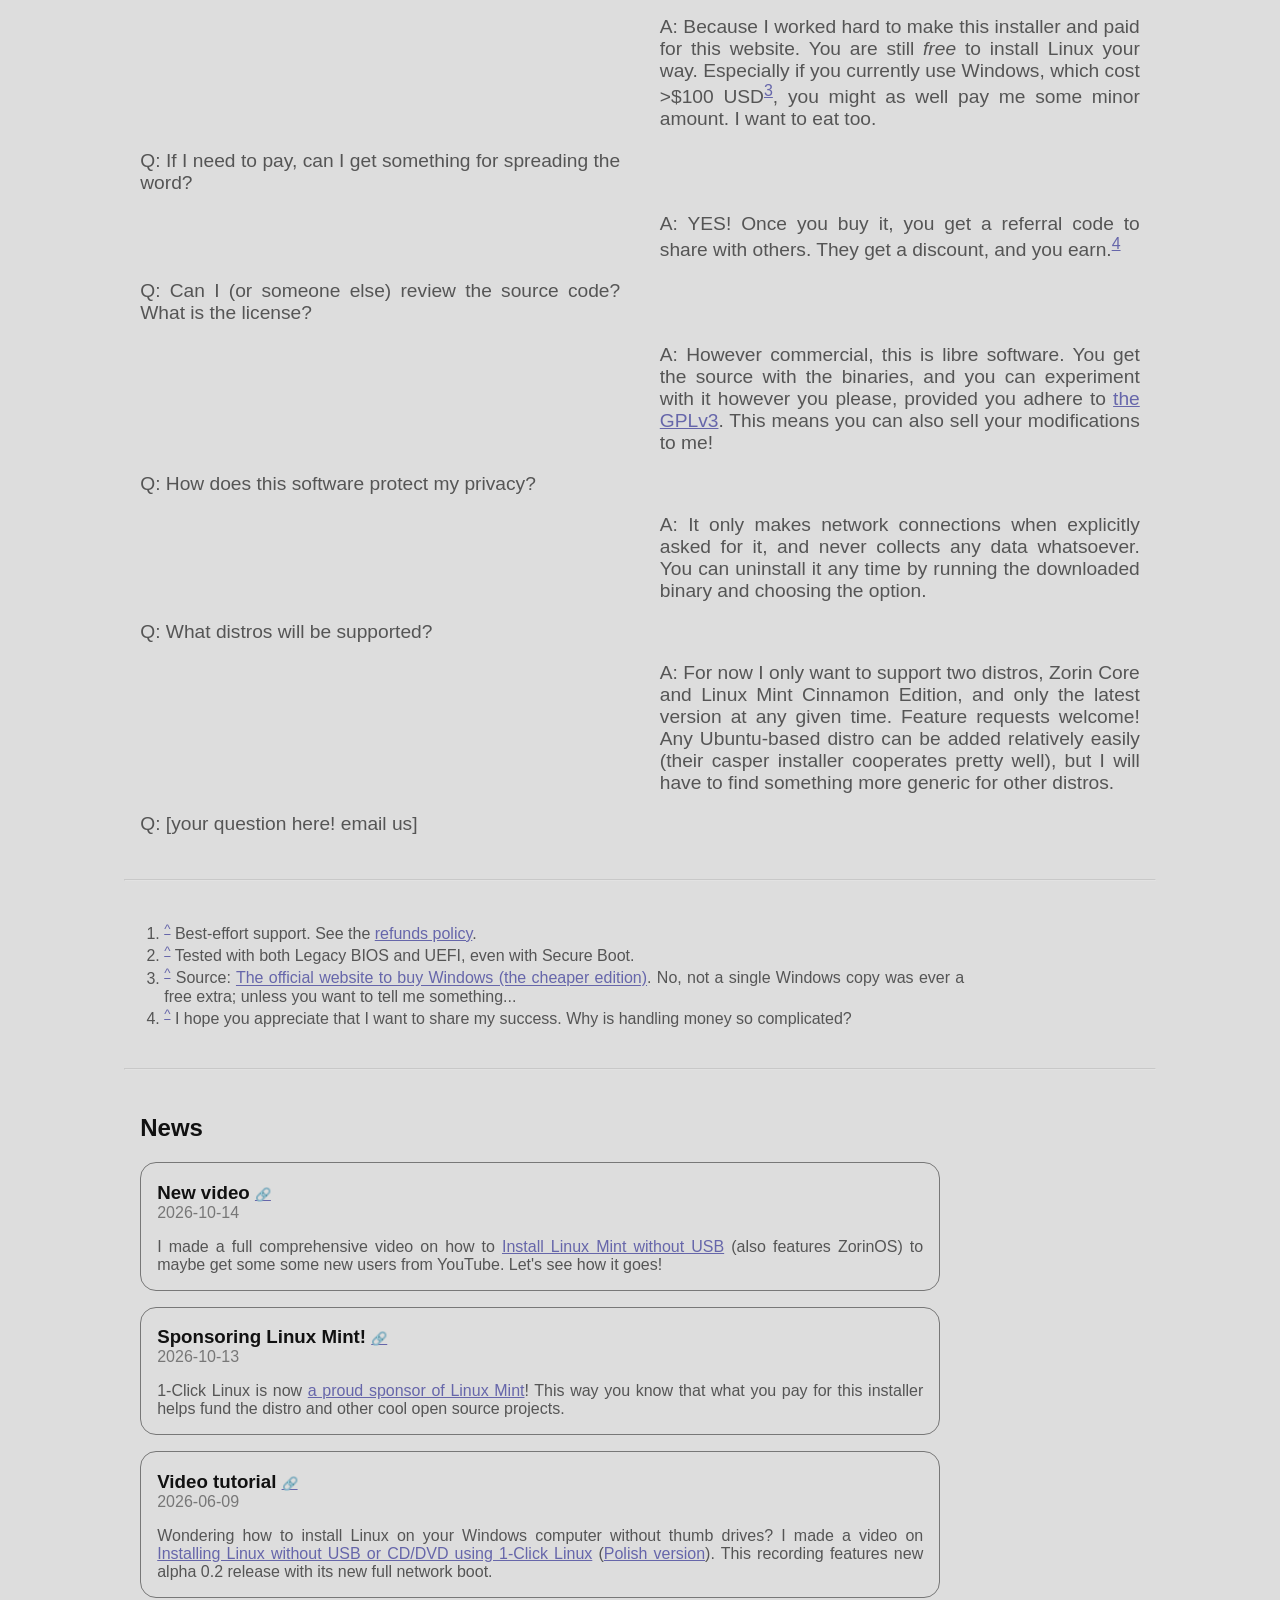
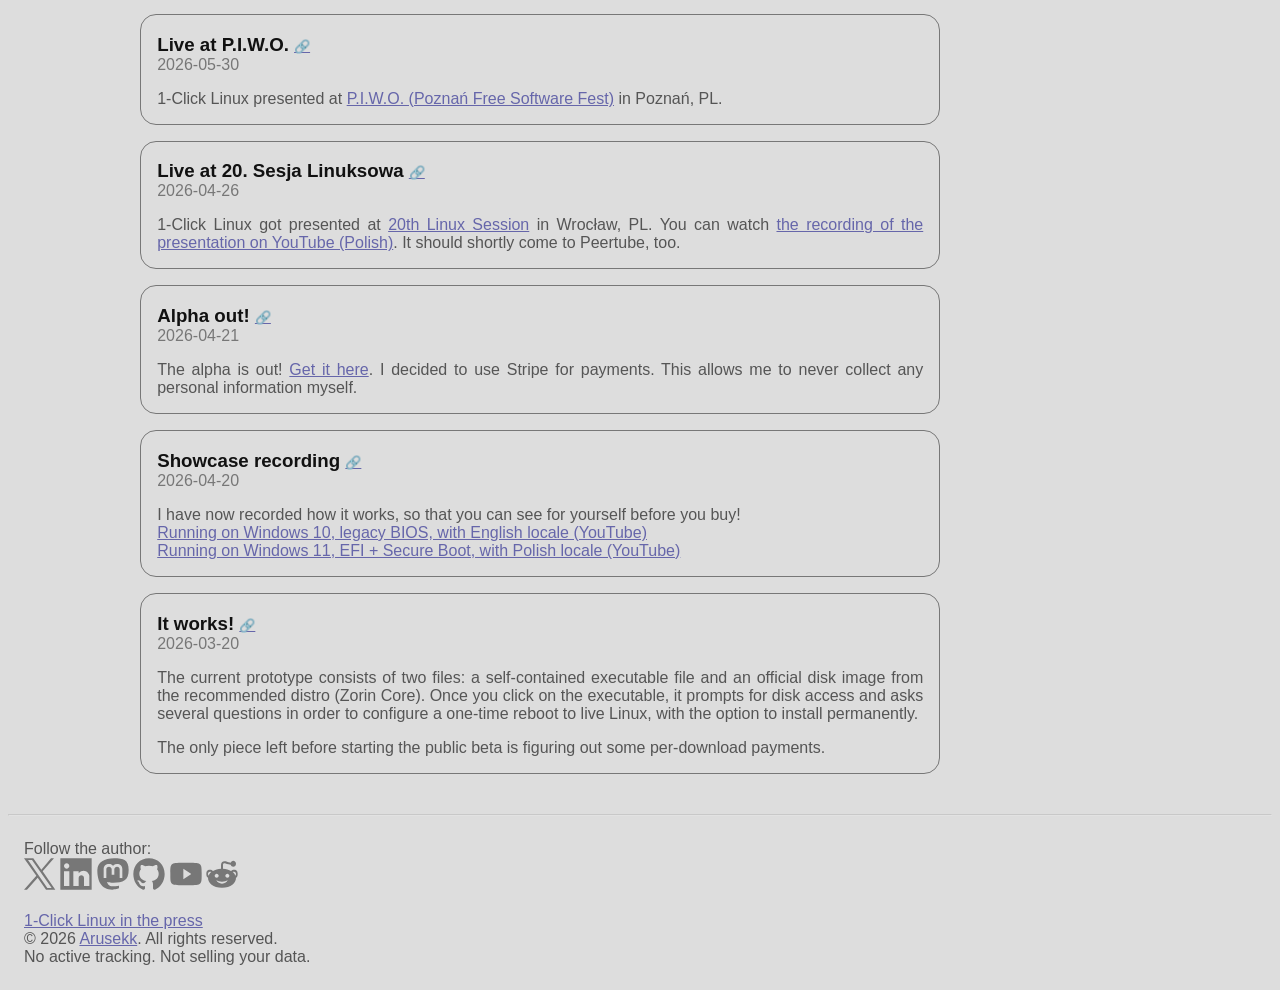
==== commit 6e10e5e1: "news: new video" ====
--- a/index.html
+++ b/index.html
@@ -225,9 +225,18 @@
 <section>
 <a name="news" id="news"></a>
 <h2>News</h2>
-<article id="2026-09-13-sponsoring-linux-mint">
-<h3>Sponsoring Linux Mint! <a href="#2026-09-13-sponsoring-linux-mint">🔗</a></h3>
-<date>2026-09-13</date>
+<article id="2026-10-14-new-video">
+<h3>New video <a href="#2026-10-14-new-video">🔗</a></h3>
+<date>2026-10-14</date>
+
+<p>I made a full comprehensive video on how to <a href="https://youtu.be/Cx_zQh4VGwU">Install Linux Mint without USB</a>
+(also features ZorinOS) to maybe get some some new users from YouTube.
+Let's see how it goes!
+</article>
+
+<article id="2026-10-13-sponsoring-linux-mint">
+<h3>Sponsoring Linux Mint! <a href="#2026-10-13-sponsoring-linux-mint">🔗</a></h3>
+<date>2026-10-13</date>
 
 <p>1-Click Linux is now <a href="https://blog.linuxmint.com/?p=5086">a proud sponsor of Linux Mint</a>!
 This way you know that what you pay for this installer helps fund the distro and other cool open source projects.
